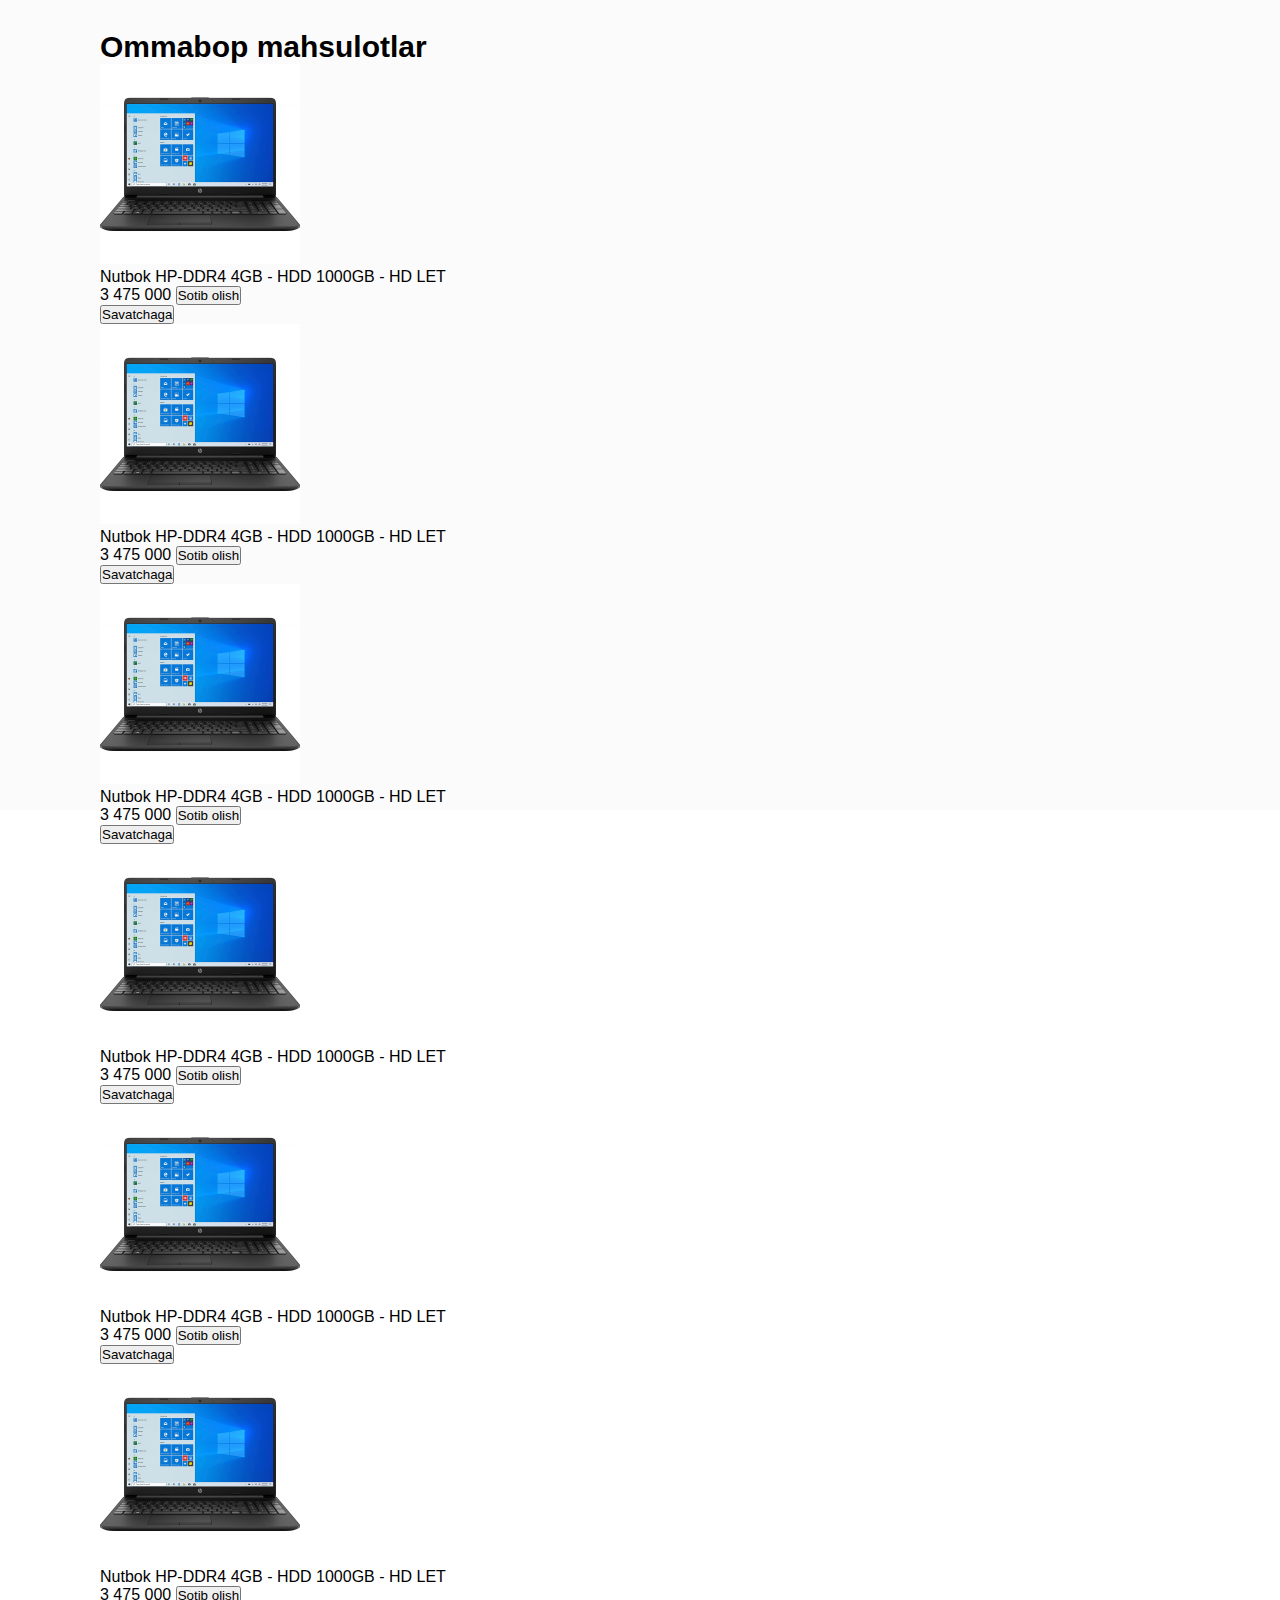
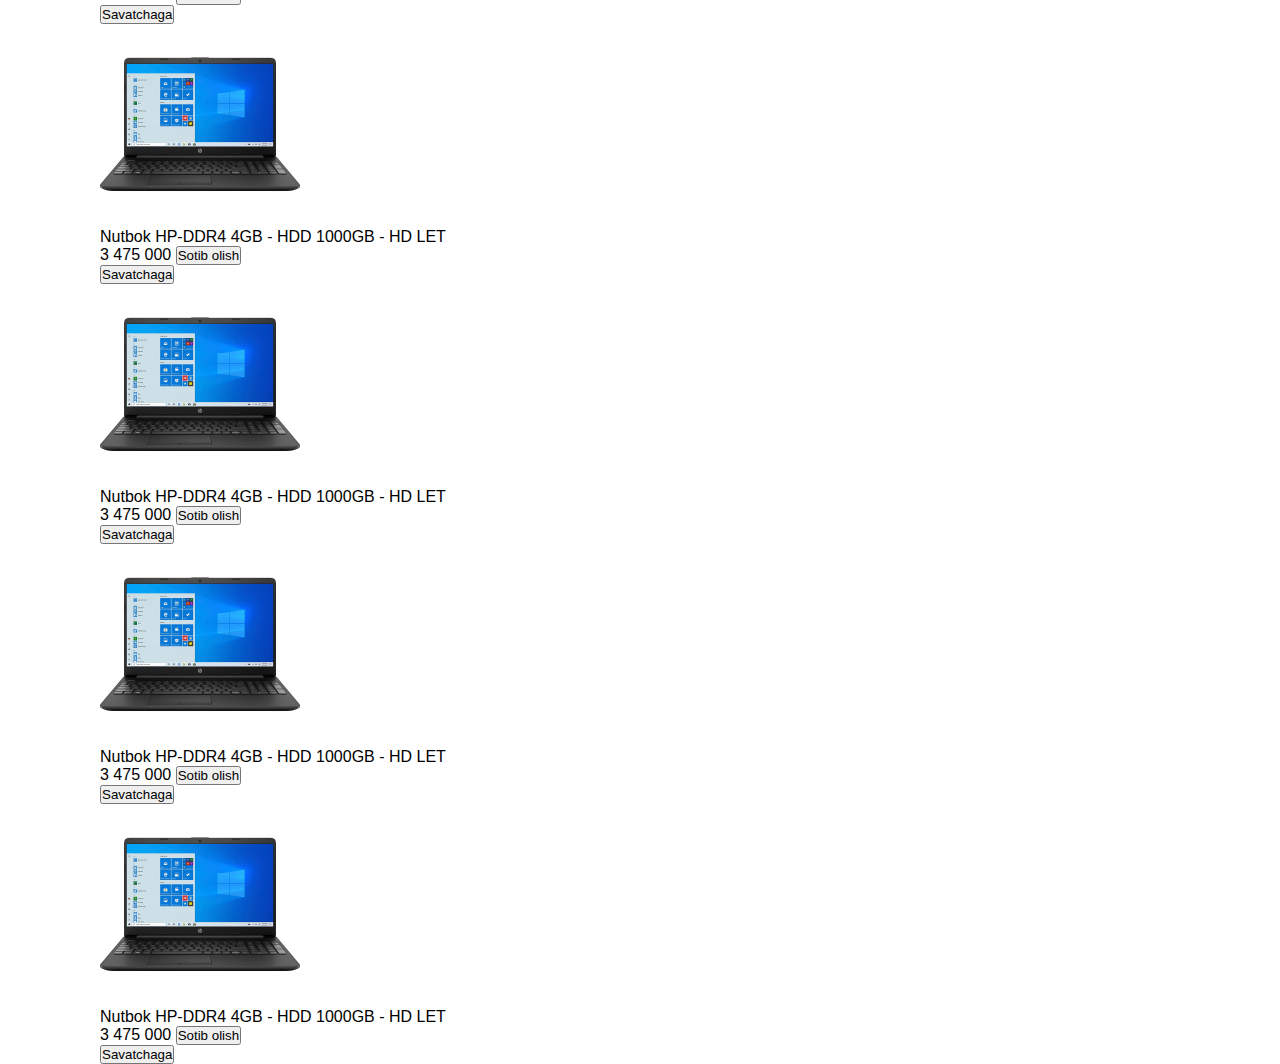
==== index.html @ 5d7dda7e "Merge branch 'main' of github.com:Rustamjon15/Tasck" ====
<!DOCTYPE html>
<html lang="en">
  <head>
    <meta charset="UTF-8" />
    <meta name="viewport" content="width=device-width, initial-scale=1.0" />
    <title>Document</title>
    <link
      rel="stylesheet"
      href="https://cdnjs.cloudflare.com/ajax/libs/font-awesome/6.5.1/css/all.min.css"
      integrity="sha512-DTOQO9RWCH3ppGqcWaEA1BIZOC6xxalwEsw9c2QQeAIftl+Vegovlnee1c9QX4TctnWMn13TZye+giMm8e2LwA=="
      crossorigin="anonymous"
      referrerpolicy="no-referrer"
    />
    <link rel="stylesheet" href="style.css" />
  </head>
  <body>
    <main>

      <div class="main-asosiy-div">

      <div class="main-navbar">
        <h3>Ommabop mahsulotlar</h3>
        <div class="main-div">
          <img src="./img/ras0.jpg" alt="" width="200px" />
          <p>Nutbok HP-DDR4 4GB - HDD 1000GB - HD LET</p>
          <span>3 475 000</span> <button>Sotib olish</button> <br />
          <i class="fa-regular fa-heart"></i> <button>Savatchaga</button>
        </div>
        <div class="main-div">
          <img src="./img/ras0.jpg" alt="" width="200px" />
          <p>Nutbok HP-DDR4 4GB - HDD 1000GB - HD LET</p>
          <span>3 475 000</span> <button>Sotib olish</button> <br />
          <i class="fa-regular fa-heart"></i> <button>Savatchaga</button>
        </div>
        <div class="main-div">
          <img src="./img/ras0.jpg" alt="" width="200px" />
          <p>Nutbok HP-DDR4 4GB - HDD 1000GB - HD LET</p>
          <span>3 475 000</span> <button>Sotib olish</button> <br />
          <i class="fa-regular fa-heart"></i> <button>Savatchaga</button>
        </div>
        <div class="main-div">
          <img src="./img/ras0.jpg" alt="" width="200px" />
          <p>Nutbok HP-DDR4 4GB - HDD 1000GB - HD LET</p>
          <span>3 475 000</span> <button>Sotib olish</button> <br />
          <i class="fa-regular fa-heart"></i> <button>Savatchaga</button>
        </div>
        <div class="main-div">
          <img src="./img/ras0.jpg" alt="" width="200px" />
          <p>Nutbok HP-DDR4 4GB - HDD 1000GB - HD LET</p>
          <span>3 475 000</span> <button>Sotib olish</button> <br />
          <i class="fa-regular fa-heart"></i> <button>Savatchaga</button>
        </div>
        <div class="main-div">
          <img src="./img/ras0.jpg" alt="" width="200px" />
          <p>Nutbok HP-DDR4 4GB - HDD 1000GB - HD LET</p>
          <span>3 475 000</span> <button>Sotib olish</button> <br />
          <i class="fa-regular fa-heart"></i> <button>Savatchaga</button>
        </div>
        <div class="main-div">
          <img src="./img/ras0.jpg" alt="" width="200px" />
          <p>Nutbok HP-DDR4 4GB - HDD 1000GB - HD LET</p>
          <span>3 475 000</span> <button>Sotib olish</button> <br />
          <i class="fa-regular fa-heart"></i> <button>Savatchaga</button>
        </div>
        <div class="main-div">
          <img src="./img/ras0.jpg" alt="" width="200px" />
          <p>Nutbok HP-DDR4 4GB - HDD 1000GB - HD LET</p>
          <span>3 475 000</span> <button>Sotib olish</button> <br />
          <i class="fa-regular fa-heart"></i> <button>Savatchaga</button>
        </div>
        <div class="main-div">
          <img src="./img/ras0.jpg" alt="" width="200px" />
          <p>Nutbok HP-DDR4 4GB - HDD 1000GB - HD LET</p>
          <span>3 475 000</span> <button>Sotib olish</button> <br />
          <i class="fa-regular fa-heart"></i> <button>Savatchaga</button>
        </div>
        <div class="main-div">
          <img src="./img/ras0.jpg" alt="" width="200px" />
          <p>Nutbok HP-DDR4 4GB - HDD 1000GB - HD LET</p>
          <span>3 475 000</span> <button>Sotib olish</button> <br />
          <i class="fa-regular fa-heart"></i> <button>Savatchaga</button>
        </div>
      </div>
    </main>

    <script src="script.js"></script>
  </body>
</html>
---- style.css ----
*{
    margin: 0;
    padding: 0;
    box-sizing: border-box;
    font-family: sans-serif;
}
main {
    background-color: #fbfbfb;
    width: 100%;
    height: 90vh;
}
h3{
    align-self: center;
    align-items: center;
    padding-top: 30px;
    font-size: 30px;
}
.main-navbar{
margin-left: 100px;
}
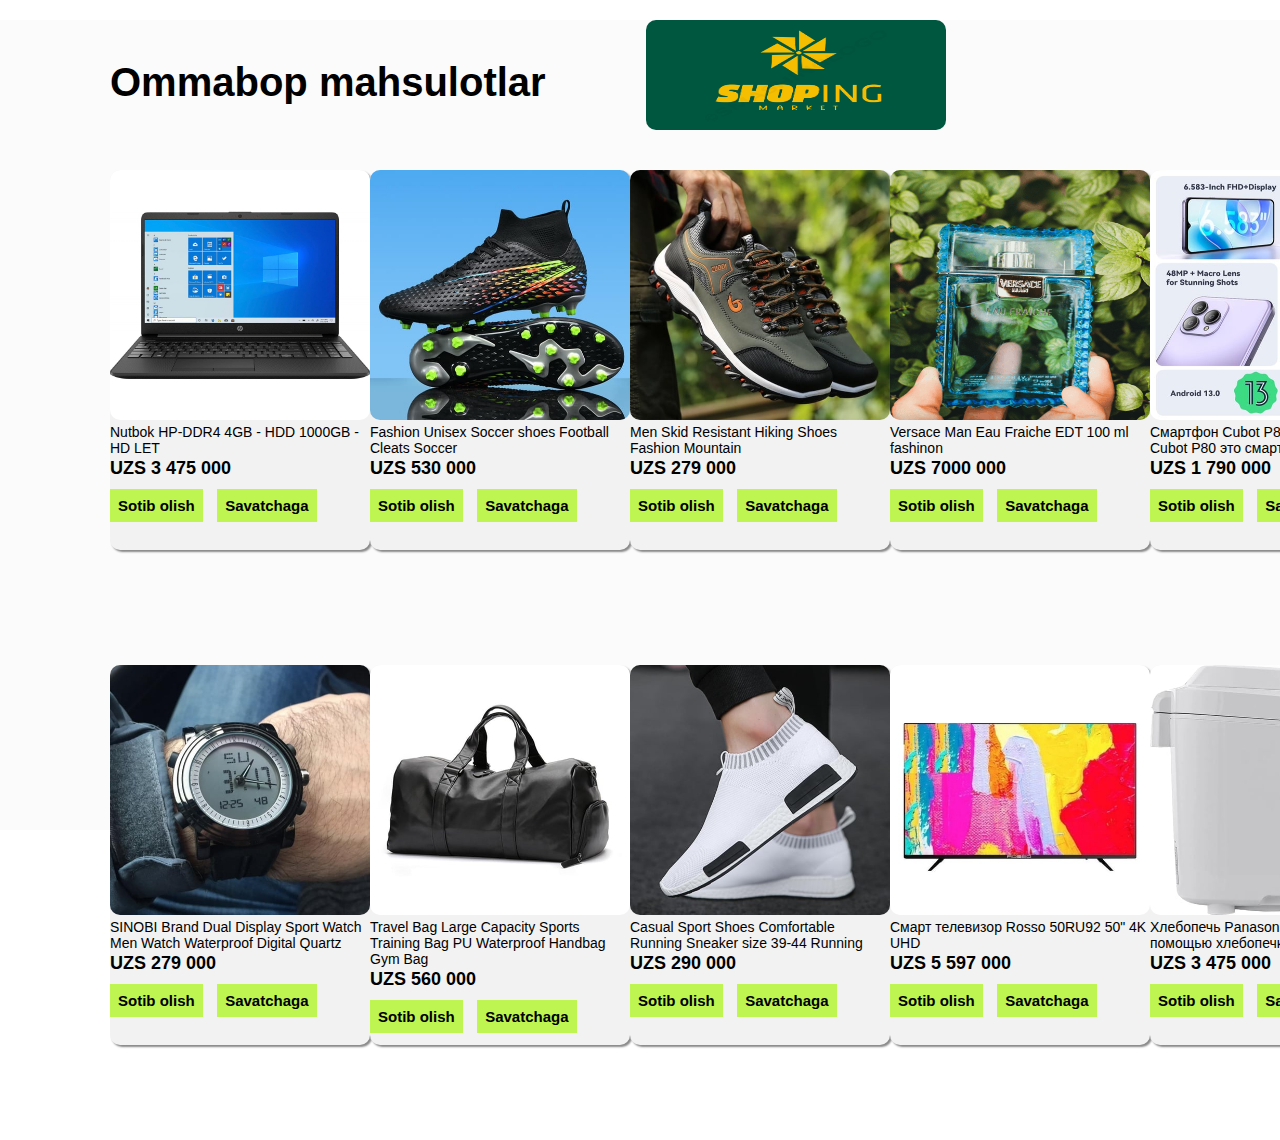
==== commit 29f243b8: "css finshing" ====
--- a/index.html
+++ b/index.html
@@ -3,7 +3,7 @@
   <head>
     <meta charset="UTF-8" />
     <meta name="viewport" content="width=device-width, initial-scale=1.0" />
-    <title>Document</title>
+    <title>shopping market</title>
     <link
       rel="stylesheet"
       href="https://cdnjs.cloudflare.com/ajax/libs/font-awesome/6.5.1/css/all.min.css"
@@ -15,70 +15,95 @@
   </head>
   <body>
     <main>
-
-      <div class="main-asosiy-div">
-
+      <div class="shopimg-div">
+        <h3>Ommabop mahsulotlar</h3>
+        <img class="shopingimg" src="./img/shoping.jpg" alt="" width="100px" />
+      </div>
       <div class="main-navbar">
-        <h3>Ommabop mahsulotlar</h3>
         <div class="main-div">
-          <img src="./img/ras0.jpg" alt="" width="200px" />
+          <img src="./img/ras0.jpg" alt="" />
           <p>Nutbok HP-DDR4 4GB - HDD 1000GB - HD LET</p>
-          <span>3 475 000</span> <button>Sotib olish</button> <br />
-          <i class="fa-regular fa-heart"></i> <button>Savatchaga</button>
+          <span>UZS 3 475 000</span>
+          <i class="fa-regular fa-heart"></i> <br />
+          <button>Sotib olish</button> <button>Savatchaga</button>
         </div>
         <div class="main-div">
-          <img src="./img/ras0.jpg" alt="" width="200px" />
-          <p>Nutbok HP-DDR4 4GB - HDD 1000GB - HD LET</p>
-          <span>3 475 000</span> <button>Sotib olish</button> <br />
-          <i class="fa-regular fa-heart"></i> <button>Savatchaga</button>
+          <img src="./img/krasofka.jpeg" alt="" />
+          <p>Fashion Unisex Soccer shoes Football Cleats Soccer</p>
+          <span> UZS 530 000</span>
+          <i class="fa-regular fa-heart"></i> <br /><button>Sotib olish</button>
+          <button>Savatchaga</button>
         </div>
         <div class="main-div">
-          <img src="./img/ras0.jpg" alt="" width="200px" />
-          <p>Nutbok HP-DDR4 4GB - HDD 1000GB - HD LET</p>
-          <span>3 475 000</span> <button>Sotib olish</button> <br />
-          <i class="fa-regular fa-heart"></i> <button>Savatchaga</button>
+          <img src="./img/karsofka 2.jpeg" alt="" />
+          <p>Men Skid Resistant Hiking Shoes Fashion Mountain</p>
+          <span>UZS 279 000</span> <i class="fa-regular fa-heart"></i> <br />
+          <button>Sotib olish</button> <button>Savatchaga</button>
         </div>
         <div class="main-div">
-          <img src="./img/ras0.jpg" alt="" width="200px" />
-          <p>Nutbok HP-DDR4 4GB - HDD 1000GB - HD LET</p>
-          <span>3 475 000</span> <button>Sotib olish</button> <br />
-          <i class="fa-regular fa-heart"></i> <button>Savatchaga</button>
+          <img src="./img/duxi.png" alt="" />
+          <p>Versace Man Eau Fraiche EDT 100 ml fashinon</p>
+          <span>UZS 7000 000</span>
+          <i class="fa-regular fa-heart"></i> <br />
+          <button>Sotib olish</button>
+          <button>Savatchaga</button>
         </div>
         <div class="main-div">
-          <img src="./img/ras0.jpg" alt="" width="200px" />
-          <p>Nutbok HP-DDR4 4GB - HDD 1000GB - HD LET</p>
-          <span>3 475 000</span> <button>Sotib olish</button> <br />
-          <i class="fa-regular fa-heart"></i> <button>Savatchaga</button>
+          <img src="./img/phon.jpeg" alt="" />
+          <p>
+            Смартфон Cubot P80 8/512GB, Global Cubot P80 это смартфон 2023 года
+          </p>
+          <span>UZS 1 790 000</span>
+          <i class="fa-regular fa-heart"></i> <br />
+          <button>Sotib olish</button>
+          <button>Savatchaga</button>
         </div>
         <div class="main-div">
-          <img src="./img/ras0.jpg" alt="" width="200px" />
-          <p>Nutbok HP-DDR4 4GB - HDD 1000GB - HD LET</p>
-          <span>3 475 000</span> <button>Sotib olish</button> <br />
-          <i class="fa-regular fa-heart"></i> <button>Savatchaga</button>
+          <img src="./img/soat.jpeg" alt="" />
+          <p>
+            SINOBI Brand Dual Display Sport Watch Men Watch Waterproof Digital
+            Quartz
+          </p>
+          <span>UZS 279 000</span>
+          <i class="fa-regular fa-heart"></i> <br />
+          <button>Sotib olish</button>
+          <button>Savatchaga</button>
         </div>
         <div class="main-div">
-          <img src="./img/ras0.jpg" alt="" width="200px" />
-          <p>Nutbok HP-DDR4 4GB - HDD 1000GB - HD LET</p>
-          <span>3 475 000</span> <button>Sotib olish</button> <br />
-          <i class="fa-regular fa-heart"></i> <button>Savatchaga</button>
+          <img src="./img/sumka3.jpeg" alt="" />
+          <p>
+            Travel Bag Large Capacity Sports Training Bag PU Waterproof Handbag
+            Gym Bag
+          </p>
+          <span>UZS 560 000</span>
+          <i class="fa-regular fa-heart"></i> <br />
+          <button>Sotib olish</button>
+          <button>Savatchaga</button>
         </div>
         <div class="main-div">
-          <img src="./img/ras0.jpg" alt="" width="200px" />
-          <p>Nutbok HP-DDR4 4GB - HDD 1000GB - HD LET</p>
-          <span>3 475 000</span> <button>Sotib olish</button> <br />
-          <i class="fa-regular fa-heart"></i> <button>Savatchaga</button>
+          <img src="./img/shoes.jpeg" alt="" />
+          <p>
+            Casual Sport Shoes Comfortable Running Sneaker size 39-44 Running
+          </p>
+          <span>UZS 290 000</span>
+          <i class="fa-regular fa-heart"></i> <br />
+          <button>Sotib olish</button>
+          <button>Savatchaga</button>
         </div>
         <div class="main-div">
-          <img src="./img/ras0.jpg" alt="" width="200px" />
-          <p>Nutbok HP-DDR4 4GB - HDD 1000GB - HD LET</p>
-          <span>3 475 000</span> <button>Sotib olish</button> <br />
-          <i class="fa-regular fa-heart"></i> <button>Savatchaga</button>
+          <img src="./img/tv.jpeg" alt="" />
+          <p>Смарт телевизор Rosso 50RU92 50" 4K UHD</p>
+          <span>UZS 5 597 000</span>
+          <i class="fa-regular fa-heart"></i> <br />
+          <button>Sotib olish</button>
+          <button>Savatchaga</button>
         </div>
         <div class="main-div">
-          <img src="./img/ras0.jpg" alt="" width="200px" />
-          <p>Nutbok HP-DDR4 4GB - HDD 1000GB - HD LET</p>
-          <span>3 475 000</span> <button>Sotib olish</button> <br />
-          <i class="fa-regular fa-heart"></i> <button>Savatchaga</button>
+          <img src="./img/kirmoshna.jpg" alt="" />
+          <p>Хлебопечь Panasonic SD-2511WTS С помощью хлебопечки</p>
+          <span>UZS 3 475 000</span> <i class="fa-regular fa-heart"></i> <br />
+          <button>Sotib olish</button>
+          <button>Savatchaga</button>
         </div>
       </div>
     </main>
--- a/style.css
+++ b/style.css
@@ -1,21 +1,93 @@
-*{
+* {
     margin: 0;
     padding: 0;
     box-sizing: border-box;
     font-family: sans-serif;
 }
+
 main {
     background-color: #fbfbfb;
     width: 100%;
     height: 90vh;
-}
-h3{
-    align-self: center;
-    align-items: center;
-    padding-top: 30px;
-    font-size: 30px;
-}
-.main-navbar{
-margin-left: 100px;
+    padding: 0px 100px 0px 100px;
 }
 
+h3 {
+    display: inline;
+    font-size: 40px;
+    margin-left: 10px;
+    padding-top: 40px;
+}
+.shopingimg{
+    border-radius: 10px;
+    width: 300px;
+    height: 110px;
+    margin-left: 100px;
+}
+.shopimg-div{
+    margin-top: 20px;
+    margin-bottom: 20px;
+    display: flex;
+}
+
+.main-navbar {
+    display: grid;
+    grid-template-columns: auto auto auto auto auto;
+    padding-left: 10px;
+    justify-content: space-around;
+    /* background-color: aqua; */
+    width: 100%;
+    height: 110vh;
+}
+
+.main-div {
+    border-radius: 10px;
+ margin-top: 20px;
+    width: 260px;
+    height: 380px;
+    background-color: #f2f2f2;
+    box-shadow: 2px 2px 2px #888888;
+}
+
+.main-div p {
+    text-align: left;
+    font-size: 14px;
+    margin-bottom: 2px;
+}
+
+.main-div img {
+    border-radius: 10px;
+    width: 260px;
+    height: 250px;
+    transition: 1s;
+
+}
+.main-div img:hover{
+    transform: scale(1.2);
+}
+
+.main-div span {
+    font-size: 18px;
+    font-weight: 900;
+}
+
+.main-div button {
+    cursor: pointer;
+    margin-right: 10px;
+    font-size: 15px;
+    padding: 8px 8px;
+  margin-top: 10px;
+  font-weight: 700;
+  background-color: #bef550;
+  border: none;
+  
+}
+.main-div i {
+    cursor: pointer;
+    margin-left: 10px;
+    font-size: 18px;
+}
+.main-div i:hover{
+    color: red;
+    font-weight: 900;
+}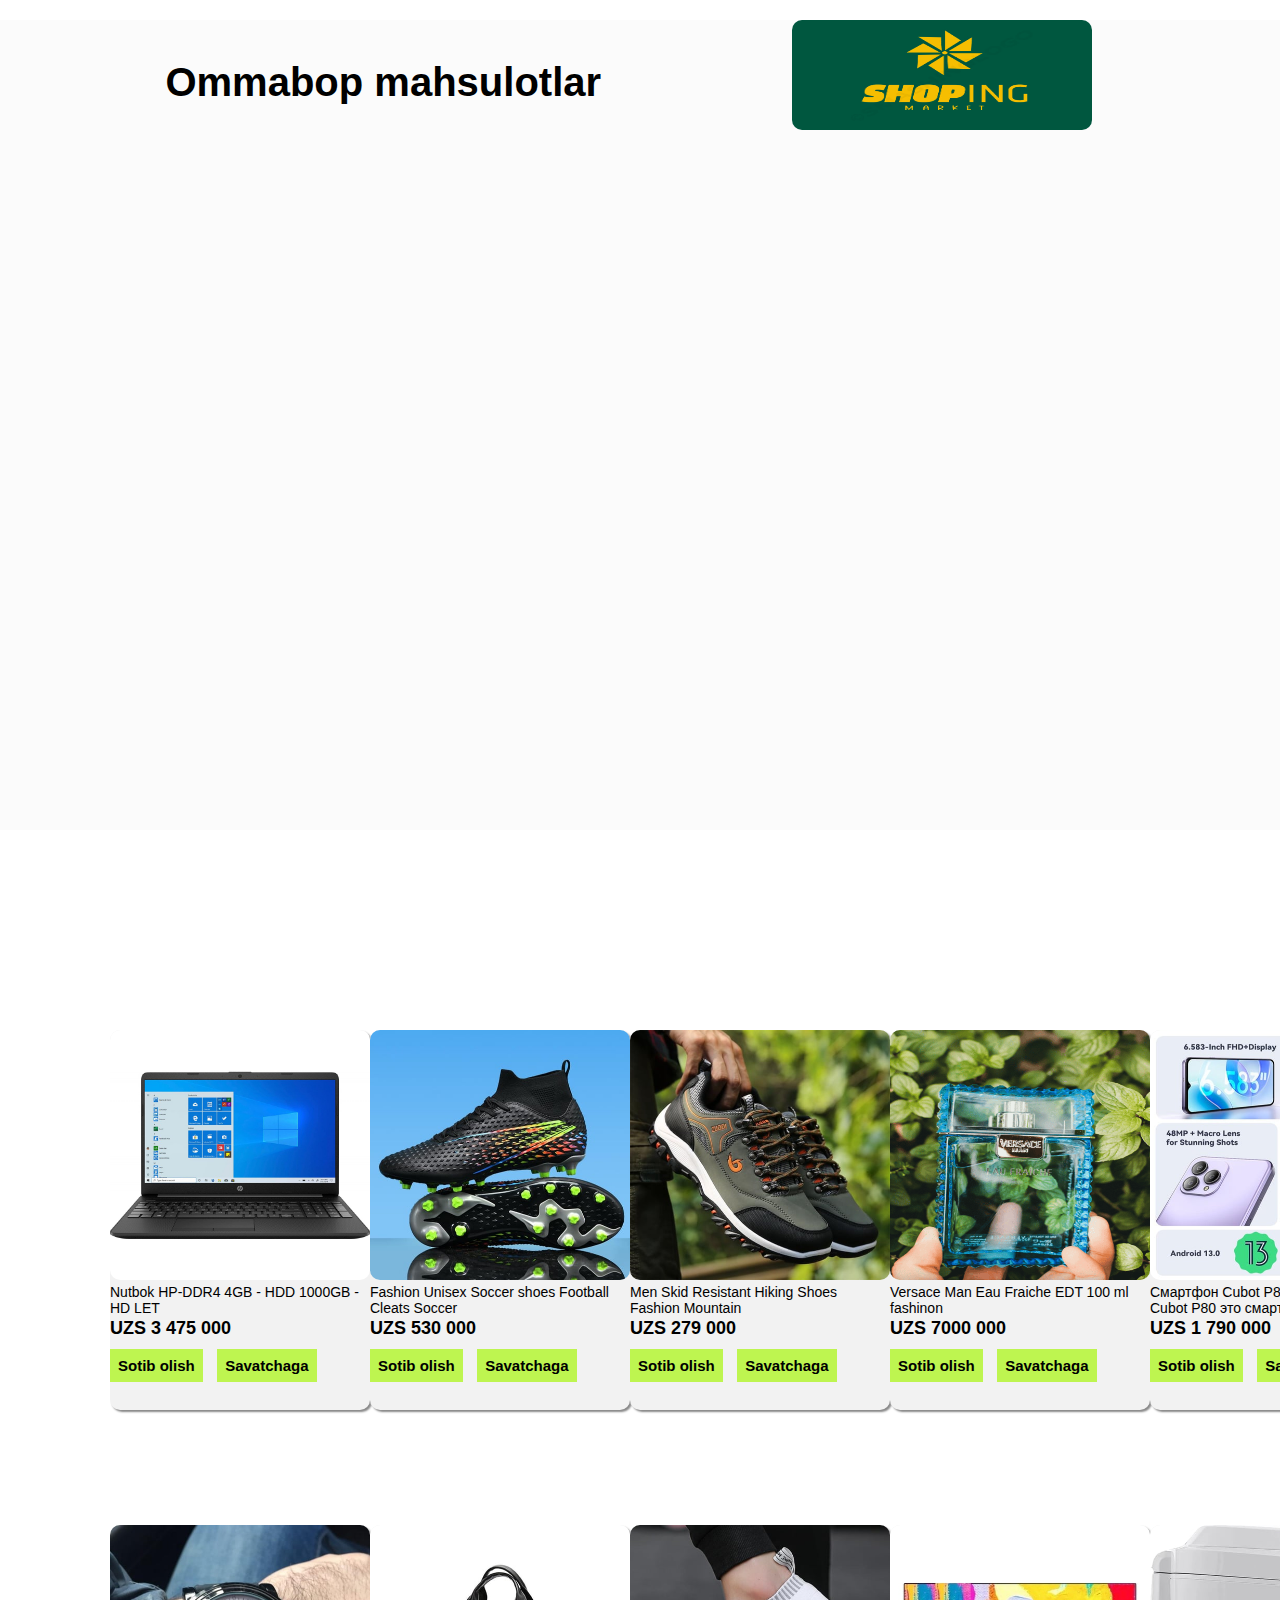
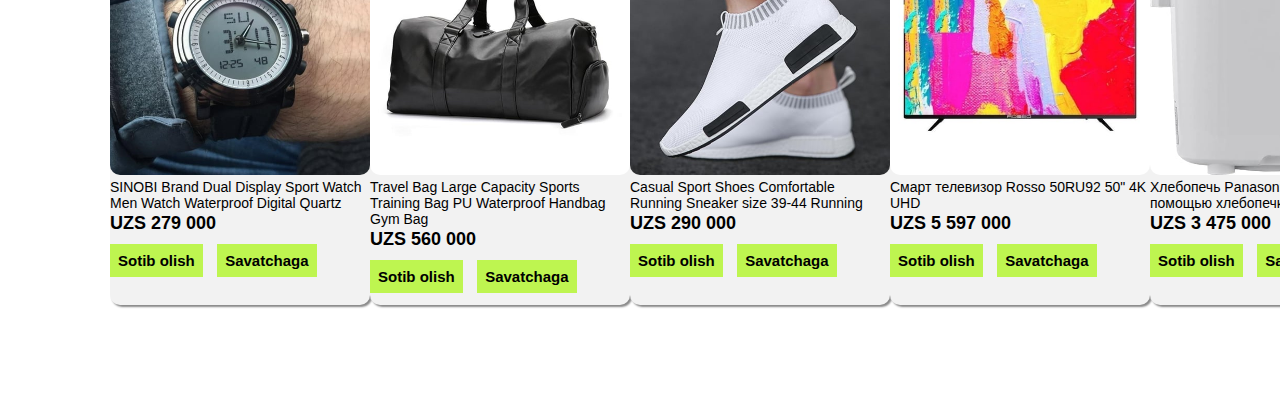
==== commit 48ae2c5b: "Merge pull request #8 from Rustamjon15/sunnat" ====
--- a/index.html
+++ b/index.html
@@ -16,6 +16,10 @@
   <body>
     <main>
       <div class="shopimg-div">
+
+      <div class="main-asosiy-div">
+
+      <div class="main-navbar">
         <h3>Ommabop mahsulotlar</h3>
         <img class="shopingimg" src="./img/shoping.jpg" alt="" width="100px" />
       </div>
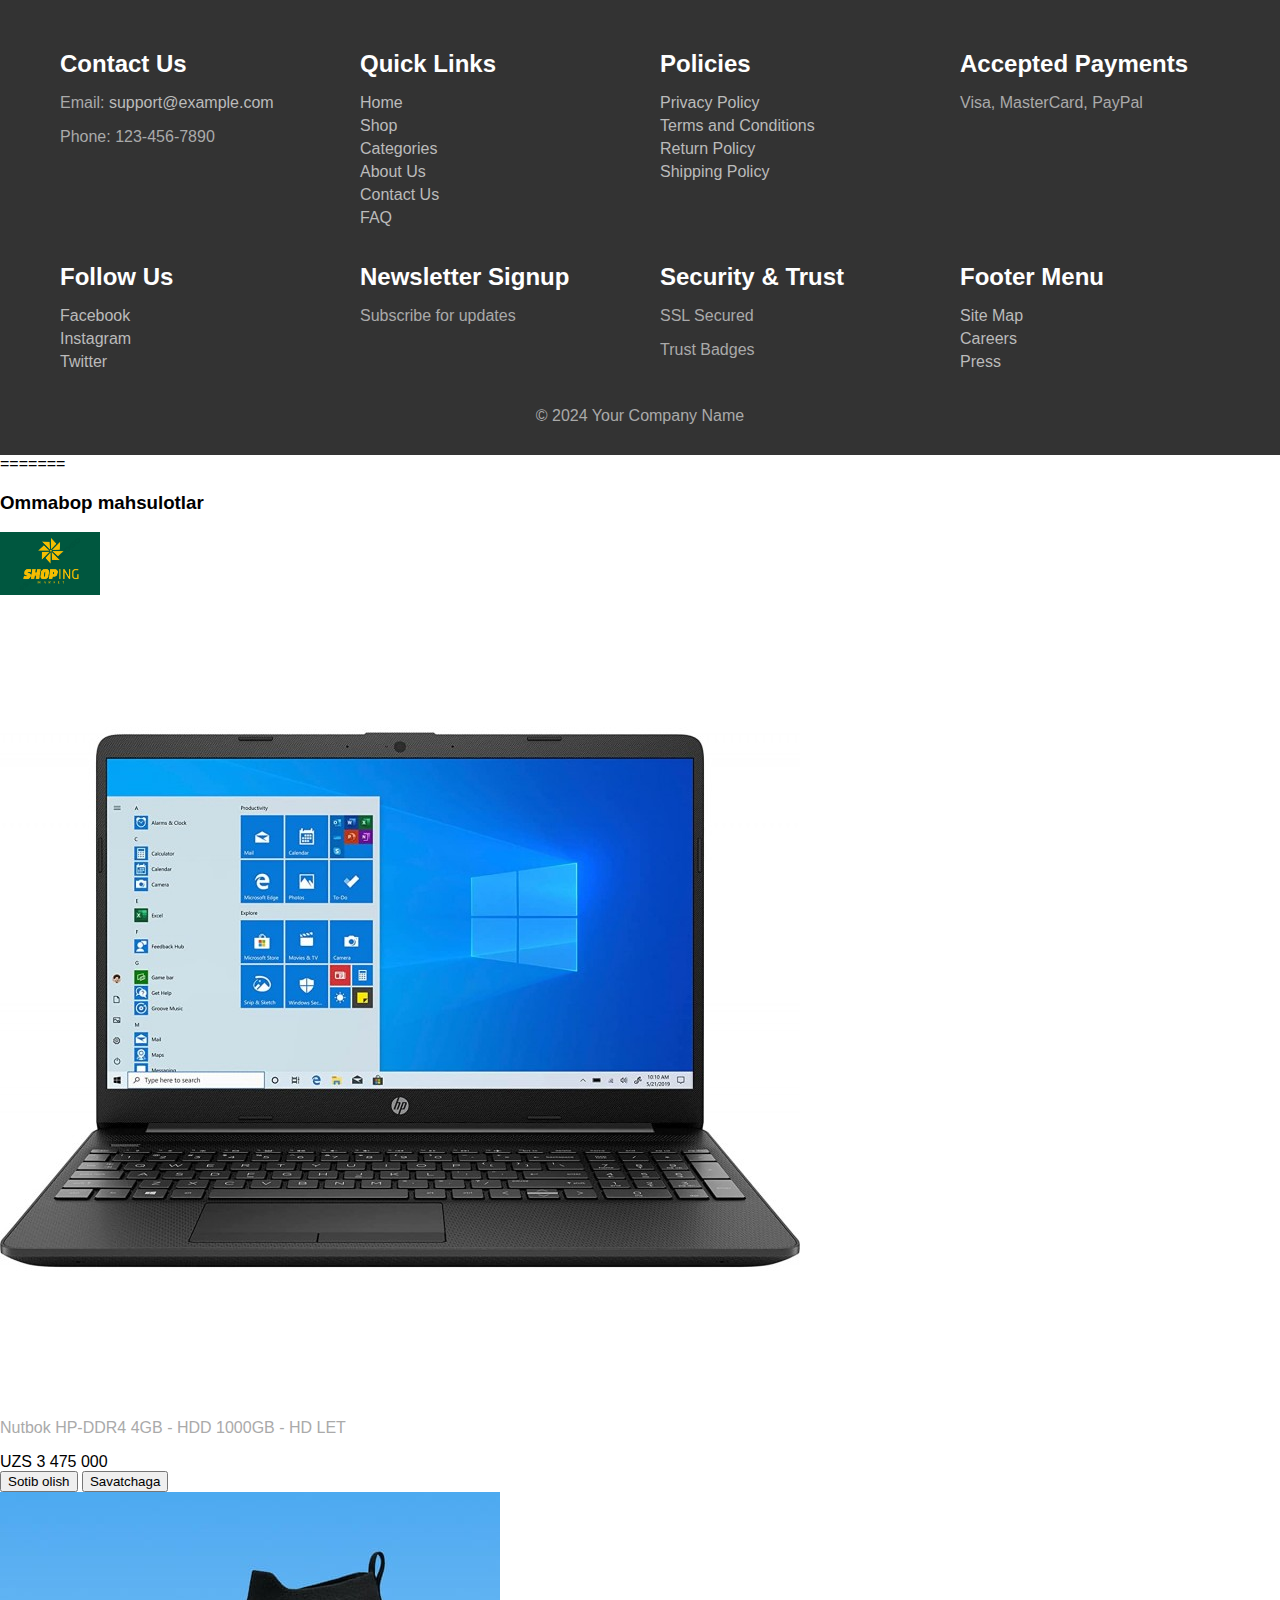
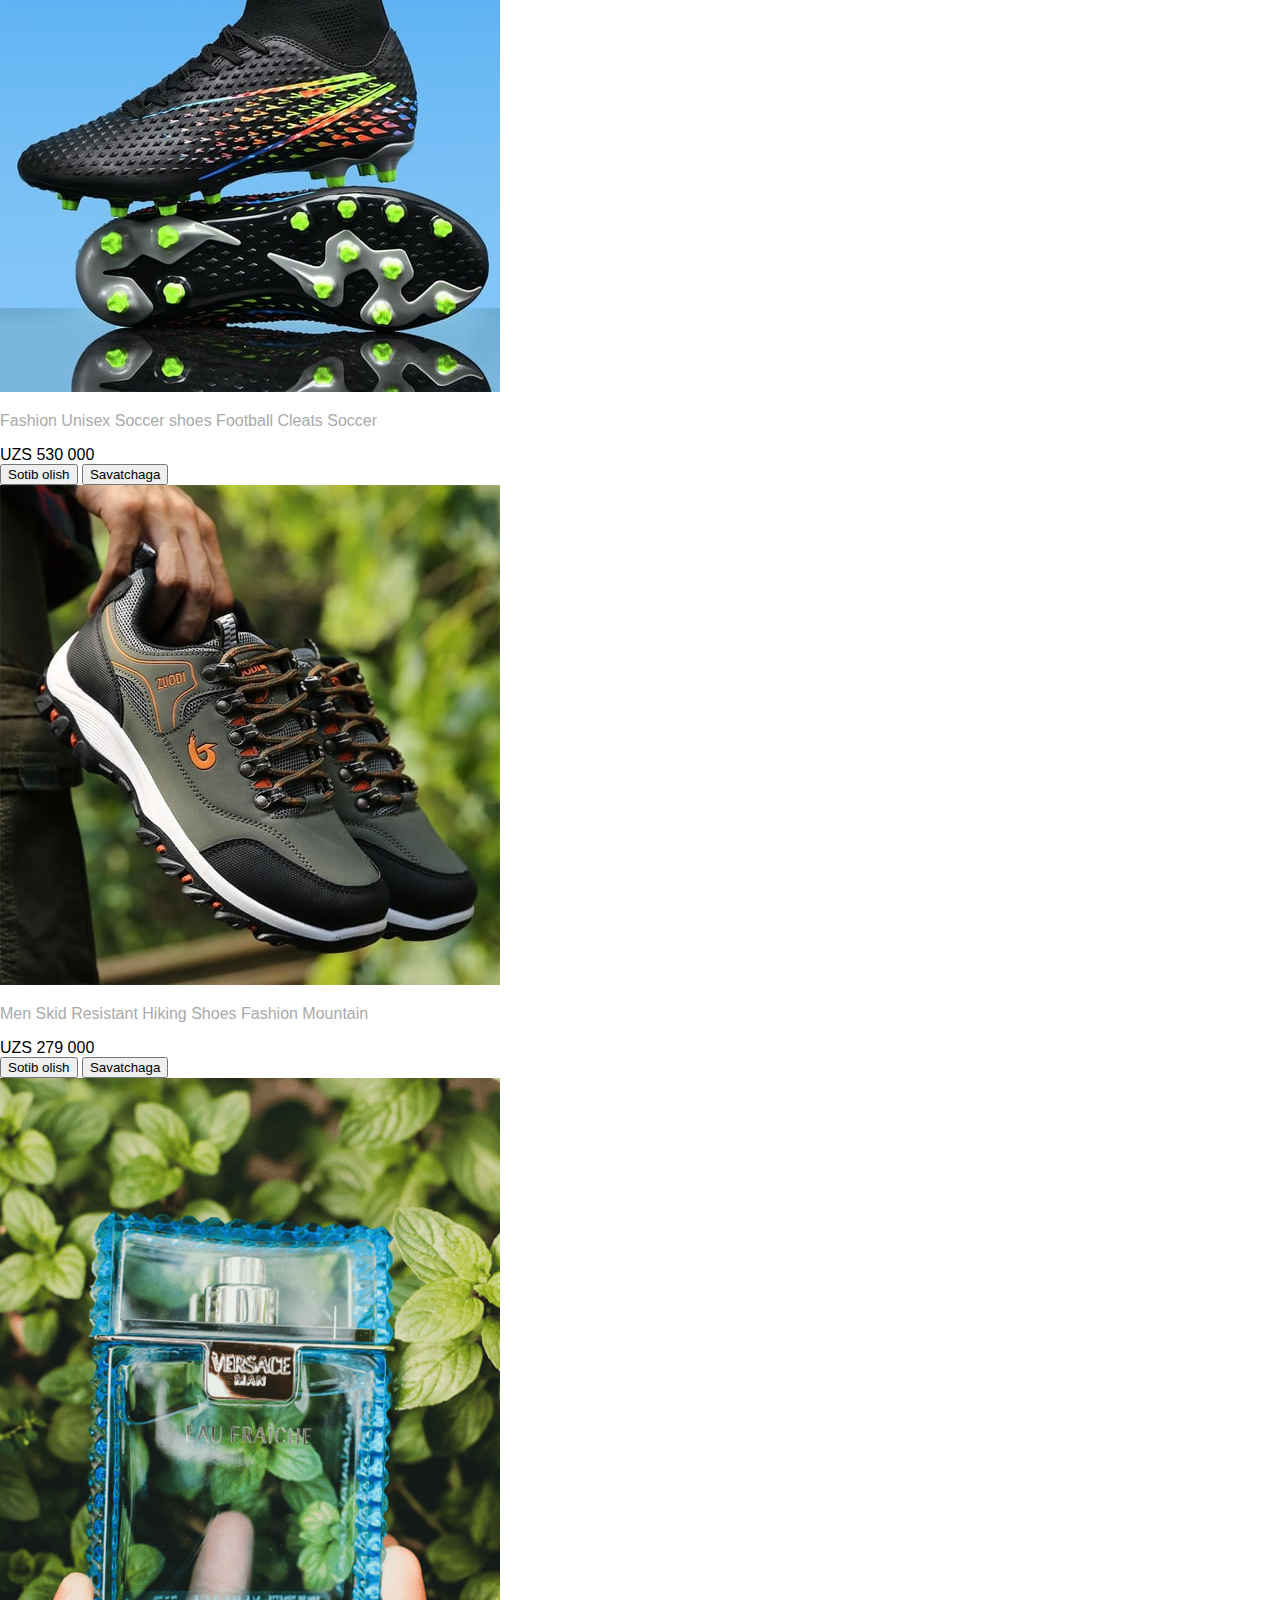
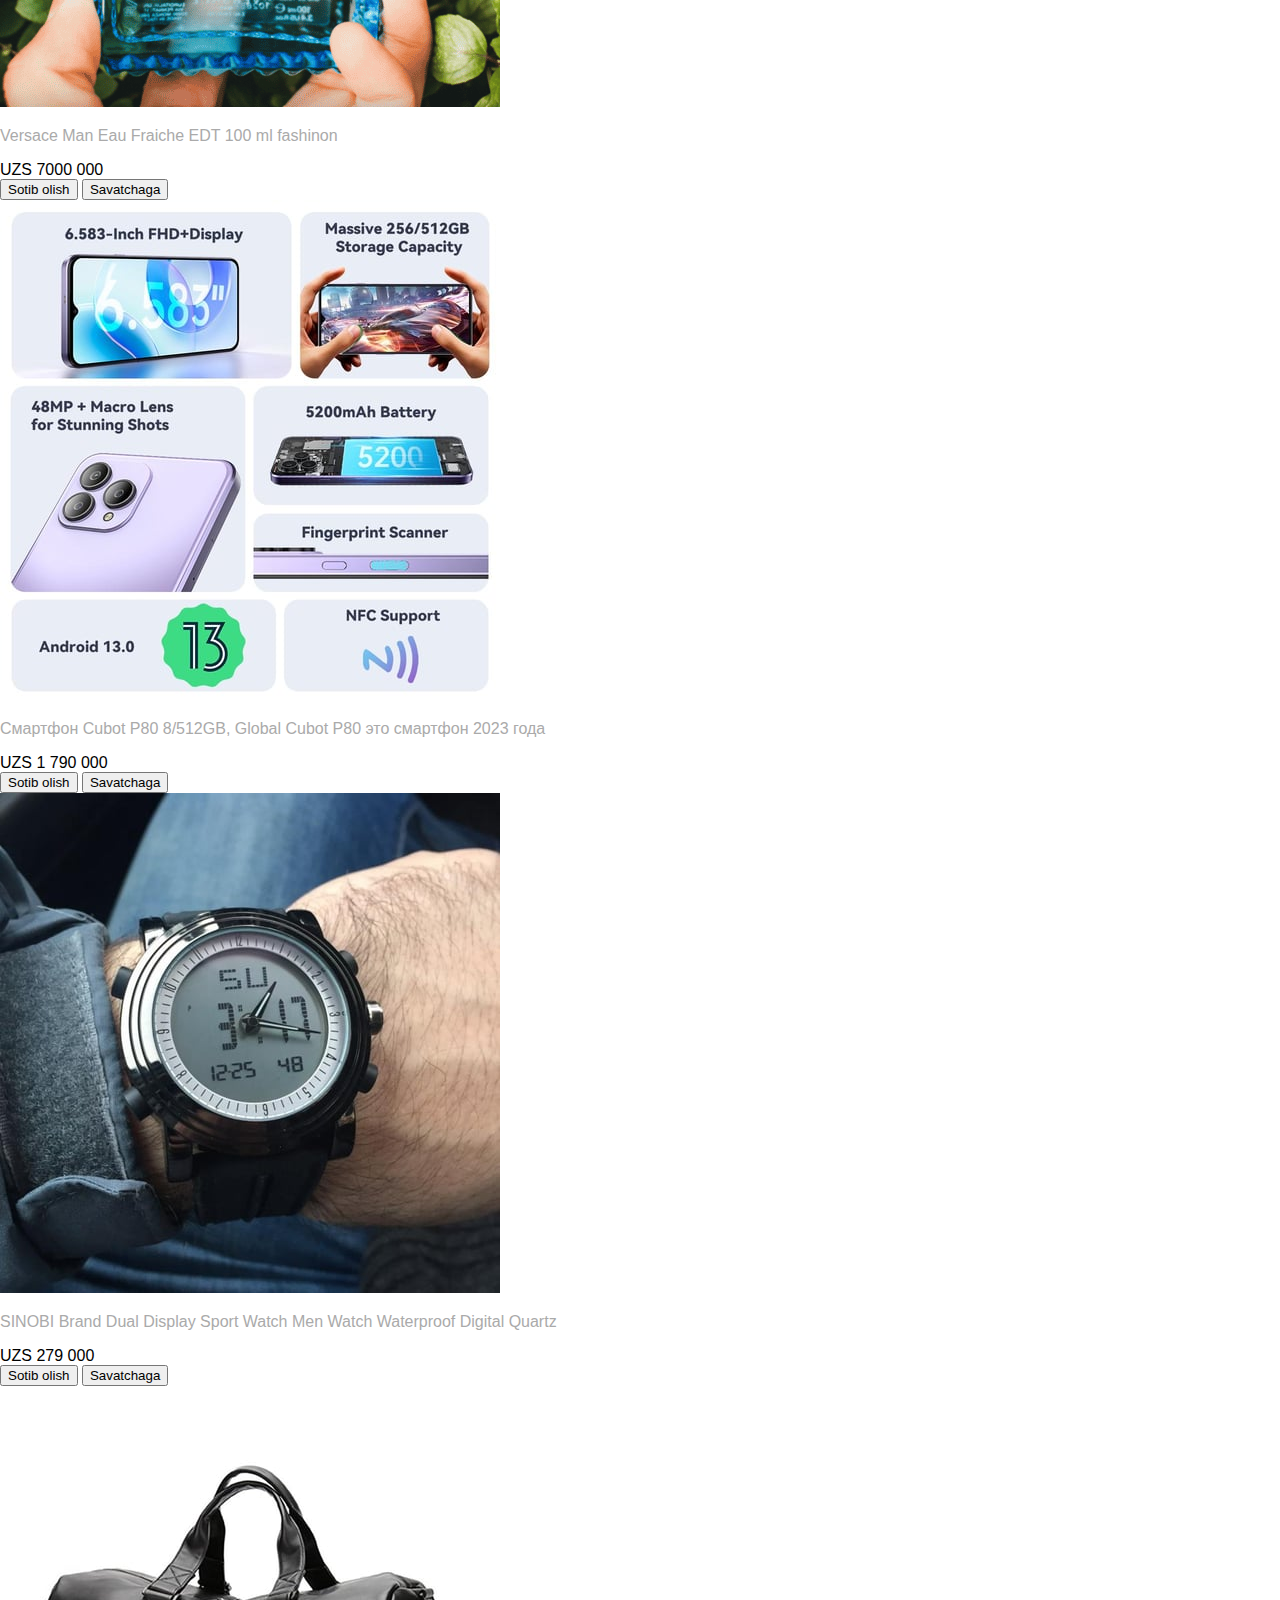
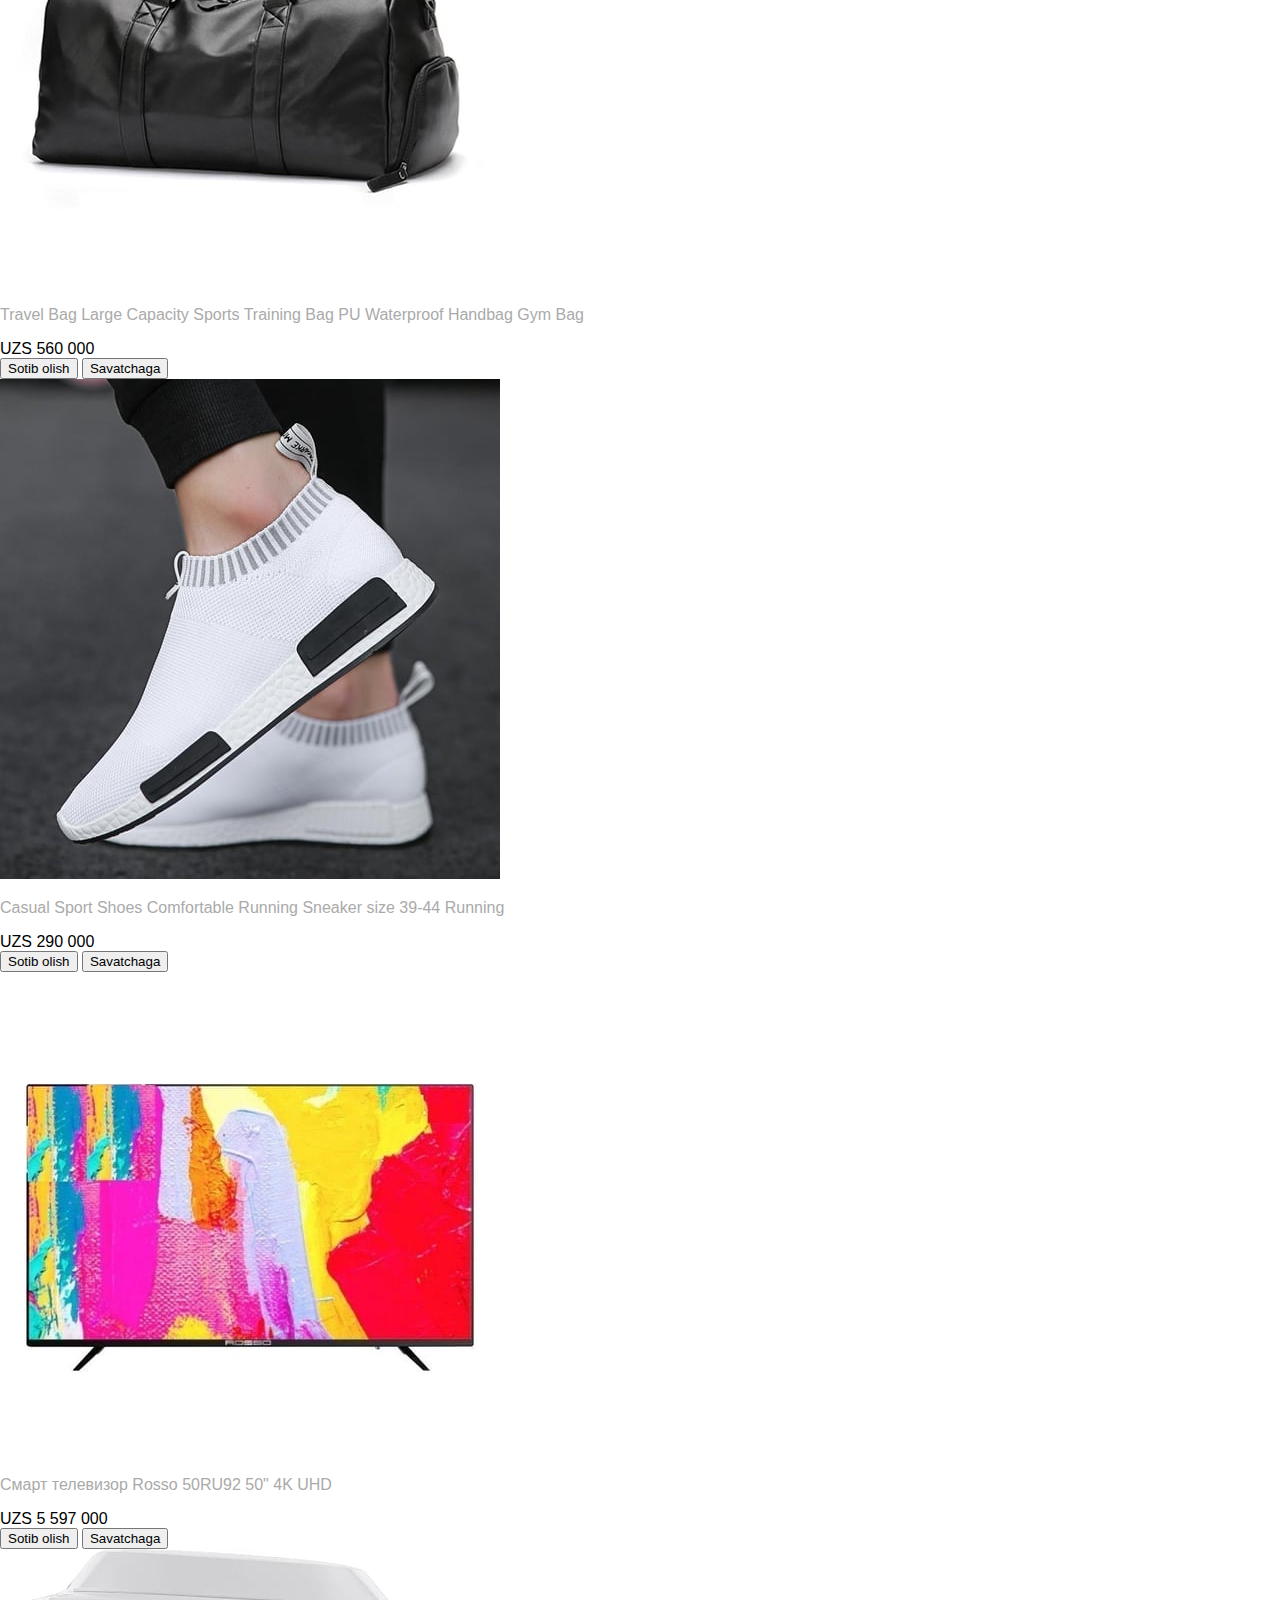
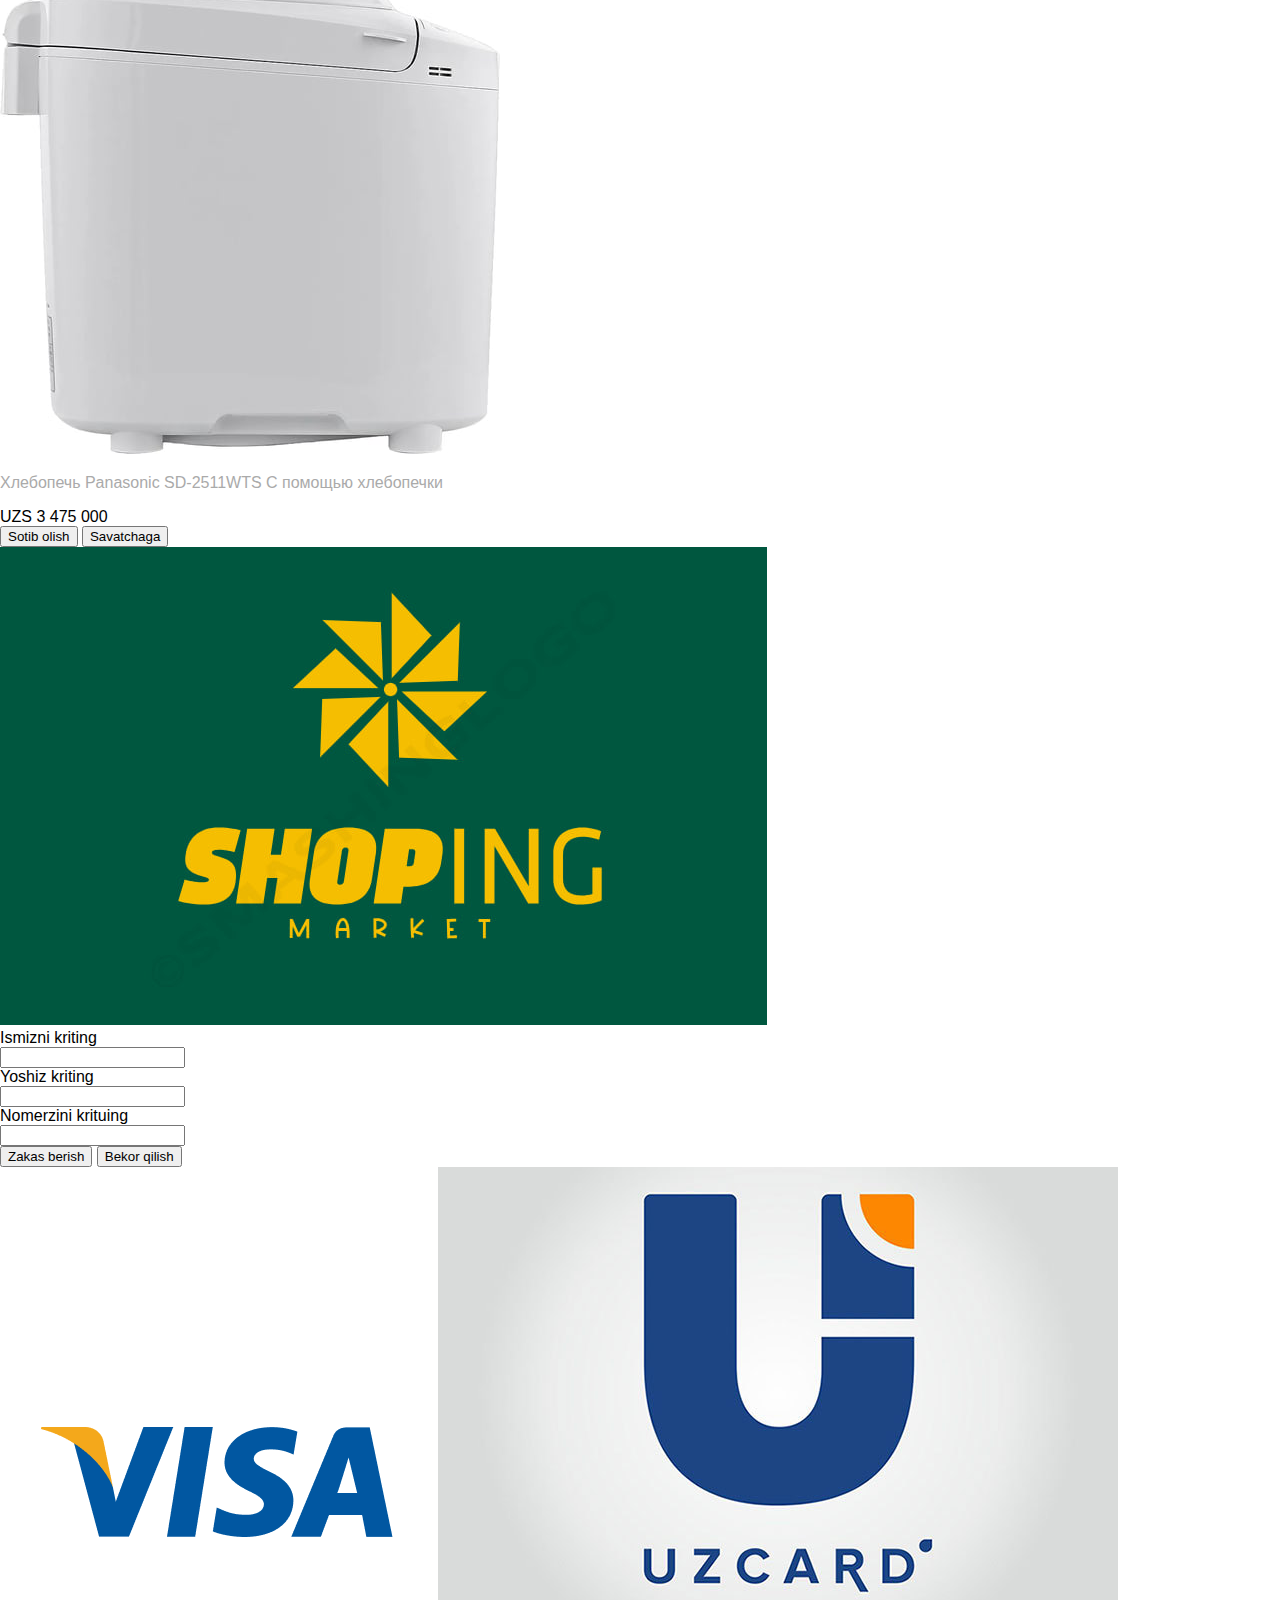
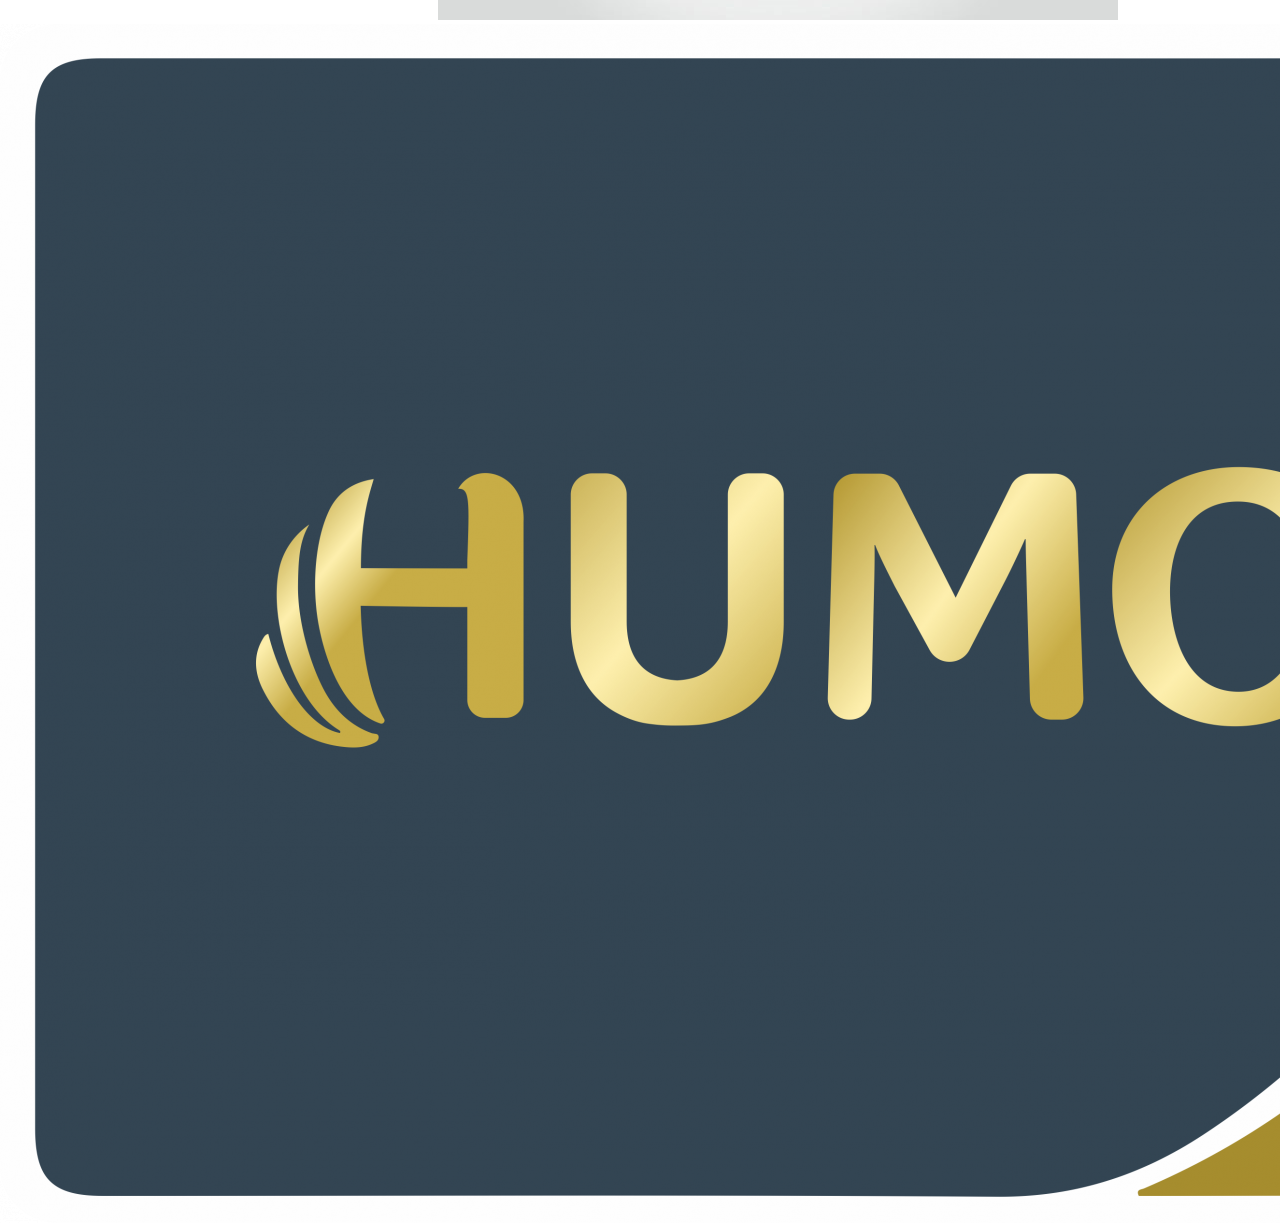
==== commit 3960a167: "Merge branch 'main' into footer" ====
--- a/index.html
+++ b/index.html
@@ -1,5 +1,94 @@
 <!DOCTYPE html>
 <html lang="en">
+<head>
+    <meta charset="UTF-8">
+    <meta name="viewport" content="width=device-width, initial-scale=1.0">
+    <link rel="stylesheet" href="style.css">
+    <title>Your Shopping Site</title>
+</head>
+<body>
+
+
+    <footer>
+        <div class="footer-container">
+
+            <div class="footer-section">
+                <h2>Contact Us</h2>
+                <p>Email: <a href="mailto:support@example.com">support@example.com</a></p>
+                <p>Phone: 123-456-7890</p>
+            </div>
+
+            <div class="footer-section">
+                <h2>Quick Links</h2>
+                <ul>
+                    <li><a href="#">Home</a></li>
+                    <li><a href="#">Shop</a></li>
+                    <li><a href="#">Categories</a></li>
+                    <li><a href="#">About Us</a></li>
+                    <li><a href="#">Contact Us</a></li>
+                    <li><a href="#">FAQ</a></li>
+                </ul>
+            </div>
+
+            <div class="footer-section">
+                <h2>Policies</h2>
+                <ul>
+                    <li><a href="#">Privacy Policy</a></li>
+                    <li><a href="#">Terms and Conditions</a></li>
+                    <li><a href="#">Return Policy</a></li>
+                    <li><a href="#">Shipping Policy</a></li>
+                </ul>
+            </div>
+
+            <div class="footer-section">
+                <h2>Accepted Payments</h2>
+                <p>Visa, MasterCard, PayPal</p>
+            </div>
+
+        </div>
+
+        <div class="footer-container">
+
+            <div class="footer-section">
+                <h2>Follow Us</h2>
+                <ul>
+                    <li><a href="#">Facebook</a></li>
+                    <li><a href="#">Instagram</a></li>
+                    <li><a href="#">Twitter</a></li>
+                </ul>
+            </div>
+
+            <div class="footer-section">
+                <h2>Newsletter Signup</h2>
+                <p>Subscribe for updates</p>
+            </div>
+
+            <div class="footer-section">
+                <h2>Security & Trust</h2>
+                <p>SSL Secured</p>
+                <p>Trust Badges</p>
+            </div>
+
+            <div class="footer-section">
+                <h2>Footer Menu</h2>
+                <ul>
+                    <li><a href="#">Site Map</a></li>
+                    <li><a href="#">Careers</a></li>
+                    <li><a href="#">Press</a></li>
+                </ul>
+            </div>
+
+        </div>
+
+        <div class="copyright">
+            <p>&copy; 2024 Your Company Name</p>
+        </div>
+    </footer>
+
+
+    <script src="script.js"></script>
+</body>
+=======
   <head>
     <meta charset="UTF-8" />
     <meta name="viewport" content="width=device-width, initial-scale=1.0" />
@@ -29,27 +118,33 @@
           <p>Nutbok HP-DDR4 4GB - HDD 1000GB - HD LET</p>
           <span>UZS 3 475 000</span>
           <i class="fa-regular fa-heart"></i> <br />
-          <button>Sotib olish</button> <button>Savatchaga</button>
+          <button id="addUser" onclick="hender('visible')">Sotib olish</button>
+          <button>Savatchaga</button>
         </div>
         <div class="main-div">
           <img src="./img/krasofka.jpeg" alt="" />
           <p>Fashion Unisex Soccer shoes Football Cleats Soccer</p>
           <span> UZS 530 000</span>
-          <i class="fa-regular fa-heart"></i> <br /><button>Sotib olish</button>
+          <i class="fa-regular fa-heart"></i> <br /><button
+            onclick="hender('visible')"
+          >
+            Sotib olish
+          </button>
           <button>Savatchaga</button>
         </div>
         <div class="main-div">
           <img src="./img/karsofka 2.jpeg" alt="" />
           <p>Men Skid Resistant Hiking Shoes Fashion Mountain</p>
           <span>UZS 279 000</span> <i class="fa-regular fa-heart"></i> <br />
-          <button>Sotib olish</button> <button>Savatchaga</button>
+          <button onclick="hender('visible')">Sotib olish</button>
+          <button>Savatchaga</button>
         </div>
         <div class="main-div">
           <img src="./img/duxi.png" alt="" />
           <p>Versace Man Eau Fraiche EDT 100 ml fashinon</p>
           <span>UZS 7000 000</span>
           <i class="fa-regular fa-heart"></i> <br />
-          <button>Sotib olish</button>
+          <button onclick="hender('visible')">Sotib olish</button>
           <button>Savatchaga</button>
         </div>
         <div class="main-div">
@@ -59,7 +154,7 @@
           </p>
           <span>UZS 1 790 000</span>
           <i class="fa-regular fa-heart"></i> <br />
-          <button>Sotib olish</button>
+          <button onclick="hender('visible')">Sotib olish</button>
           <button>Savatchaga</button>
         </div>
         <div class="main-div">
@@ -70,7 +165,7 @@
           </p>
           <span>UZS 279 000</span>
           <i class="fa-regular fa-heart"></i> <br />
-          <button>Sotib olish</button>
+          <button onclick="hender('visible')">Sotib olish</button>
           <button>Savatchaga</button>
         </div>
         <div class="main-div">
@@ -81,7 +176,7 @@
           </p>
           <span>UZS 560 000</span>
           <i class="fa-regular fa-heart"></i> <br />
-          <button>Sotib olish</button>
+          <button onclick="hender('visible')">Sotib olish</button>
           <button>Savatchaga</button>
         </div>
         <div class="main-div">
@@ -91,7 +186,7 @@
           </p>
           <span>UZS 290 000</span>
           <i class="fa-regular fa-heart"></i> <br />
-          <button>Sotib olish</button>
+          <button onclick="hender('visible')">Sotib olish</button>
           <button>Savatchaga</button>
         </div>
         <div class="main-div">
@@ -99,19 +194,45 @@
           <p>Смарт телевизор Rosso 50RU92 50" 4K UHD</p>
           <span>UZS 5 597 000</span>
           <i class="fa-regular fa-heart"></i> <br />
-          <button>Sotib olish</button>
+          <button onclick="hender('visible')">Sotib olish</button>
           <button>Savatchaga</button>
         </div>
         <div class="main-div">
           <img src="./img/kirmoshna.jpg" alt="" />
           <p>Хлебопечь Panasonic SD-2511WTS С помощью хлебопечки</p>
           <span>UZS 3 475 000</span> <i class="fa-regular fa-heart"></i> <br />
-          <button>Sotib olish</button>
+          <button onclick="hender('visible')">Sotib olish</button>
           <button>Savatchaga</button>
         </div>
       </div>
     </main>
+
+ 
+
+    <form id="userForm">
+      <img class="imgform" src="./img/shoping.jpg" alt="" />
+      <div>
+        <label for="name">Ismizni kriting </label> <br />
+        <input name="name" type="text" />
+      </div>
+      <div>
+        <label for="age">Yoshiz kriting</label><br />
+        <input name="age" type="number" />
+      </div>
+      <div>
+        <label for="phon">Nomerzini krituing</label><br />
+        <input name="name" type="number" />
+      </div>
+      <button type="submit">Zakas berish</button>
+      <button onclick="hender(hidden)">Bekor qilish</button>
+      <div class="formEND">
+        <img src="./img/card__logo_visa.png" alt="" />
+        <img src="./img/uz.jpg" alt="" />
+        <img src="./img/humo-logo-more.png" alt="" />
+      </div>
+    </form>
 
     <script src="script.js"></script>
   </body>
+
 </html>
--- a/style.css
+++ b/style.css
@@ -1,3 +1,63 @@
+
+body {
+    font-family: Arial, sans-serif;
+    margin: 0;
+    padding: 0;
+    box-sizing: border-box;
+}
+
+footer {
+    background-color: #333;
+    color: #fff;
+    padding: 30px 0;
+    text-align: center;
+}
+
+.footer-container {
+    display: flex;
+    flex-wrap: wrap;
+    justify-content: space-around;
+    max-width: 1200px;
+    margin: 0 auto;
+}
+
+.footer-section {
+    flex: 1;
+    margin: 0 20px;
+    text-align: left;
+}
+
+h2 {
+    color: #fff;
+    font-size: 1.5rem;
+    margin-bottom: 10px;
+}
+
+ul {
+    list-style-type: none;
+    padding: 0;
+}
+
+li {
+    margin-bottom: 5px;
+}
+
+a {
+    color: #bbb;
+    text-decoration: none;
+}
+
+a:hover {
+    color: #fff;
+    text-decoration: underline;
+}
+
+p {
+    color: #aaa;
+}
+
+.copyright {
+    margin-top: 20px;
 * {
     margin: 0;
     padding: 0;
@@ -13,18 +73,22 @@
 }
 
 h3 {
+    font-weight: 800;
+    color: #00573f;
     display: inline;
     font-size: 40px;
     margin-left: 10px;
     padding-top: 40px;
 }
-.shopingimg{
+
+.shopingimg {
     border-radius: 10px;
     width: 300px;
     height: 110px;
     margin-left: 100px;
 }
-.shopimg-div{
+
+.shopimg-div {
     margin-top: 20px;
     margin-bottom: 20px;
     display: flex;
@@ -42,7 +106,7 @@
 
 .main-div {
     border-radius: 10px;
- margin-top: 20px;
+    margin-top: 20px;
     width: 260px;
     height: 380px;
     background-color: #f2f2f2;
@@ -60,9 +124,9 @@
     width: 260px;
     height: 250px;
     transition: 1s;
-
-}
-.main-div img:hover{
+}
+
+.main-div img:hover {
     transform: scale(1.2);
 }
 
@@ -76,18 +140,79 @@
     margin-right: 10px;
     font-size: 15px;
     padding: 8px 8px;
-  margin-top: 10px;
-  font-weight: 700;
-  background-color: #bef550;
-  border: none;
-  
-}
+    margin-top: 10px;
+    font-weight: 700;
+    background-color: #bef550;
+    border: none;
+
+}
+
 .main-div i {
     cursor: pointer;
     margin-left: 10px;
     font-size: 18px;
 }
-.main-div i:hover{
+
+.main-div i:hover {
     color: red;
     font-weight: 900;
+}
+
+#userForm {
+    opacity:0.9;
+    visibility: hidden;
+    z-index: 99;
+    background-color: aquamarine;
+    position: fixed;
+    top: 200px;
+    left: 40%;
+    width: 350px;
+    border-radius: 10px;
+    height: 70vh;
+    padding: 20px;
+    display: flex;
+    justify-content: center;
+    align-items: center;
+    flex-direction: column;
+    gap: 20px;
+    box-shadow: 2px 2px 10px #ccc;
+}
+
+#userForm input {
+    padding: 8px 10px;
+    margin-top: 5px;
+    width: 240px;
+    font-size: 14px;
+}
+
+label {
+    font-size: 18px;
+    font-weight: 700;
+    color: blue;
+}
+
+.imgform {
+    width: 120px;
+    height: 60px;
+    border-radius: 10px;
+}
+
+#userForm button {
+    padding: 10px 15px;
+    border-radius: 10px;
+    border: 1px solid silver;
+    font-weight: 700;
+}
+
+.formEND {
+    display: flex;
+    justify-content: space-around;
+    width: 100%;
+}
+.formEND img {
+    border-radius: 10px;
+    width: 80px;
+    height: 60px;
+    box-shadow: 0px 187px 75px rgba(0, 0, 0, 0.01), 0px 105px 63px rgba(0, 0, 0, 0.05), 0px 47px 47px rgba(0, 0, 0, 0.09), 0px 12px 26px rgba(0, 0, 0, 0.1), 0px 0px 0px rgba(0, 0, 0, 0.1);
+
 }--- a/style.css
+++ b/style.css
@@ -1,3 +1,63 @@
+
+body {
+    font-family: Arial, sans-serif;
+    margin: 0;
+    padding: 0;
+    box-sizing: border-box;
+}
+
+footer {
+    background-color: #333;
+    color: #fff;
+    padding: 30px 0;
+    text-align: center;
+}
+
+.footer-container {
+    display: flex;
+    flex-wrap: wrap;
+    justify-content: space-around;
+    max-width: 1200px;
+    margin: 0 auto;
+}
+
+.footer-section {
+    flex: 1;
+    margin: 0 20px;
+    text-align: left;
+}
+
+h2 {
+    color: #fff;
+    font-size: 1.5rem;
+    margin-bottom: 10px;
+}
+
+ul {
+    list-style-type: none;
+    padding: 0;
+}
+
+li {
+    margin-bottom: 5px;
+}
+
+a {
+    color: #bbb;
+    text-decoration: none;
+}
+
+a:hover {
+    color: #fff;
+    text-decoration: underline;
+}
+
+p {
+    color: #aaa;
+}
+
+.copyright {
+    margin-top: 20px;
 * {
     margin: 0;
     padding: 0;
@@ -13,18 +73,22 @@
 }
 
 h3 {
+    font-weight: 800;
+    color: #00573f;
     display: inline;
     font-size: 40px;
     margin-left: 10px;
     padding-top: 40px;
 }
-.shopingimg{
+
+.shopingimg {
     border-radius: 10px;
     width: 300px;
     height: 110px;
     margin-left: 100px;
 }
-.shopimg-div{
+
+.shopimg-div {
     margin-top: 20px;
     margin-bottom: 20px;
     display: flex;
@@ -42,7 +106,7 @@
 
 .main-div {
     border-radius: 10px;
- margin-top: 20px;
+    margin-top: 20px;
     width: 260px;
     height: 380px;
     background-color: #f2f2f2;
@@ -60,9 +124,9 @@
     width: 260px;
     height: 250px;
     transition: 1s;
-
-}
-.main-div img:hover{
+}
+
+.main-div img:hover {
     transform: scale(1.2);
 }
 
@@ -76,18 +140,79 @@
     margin-right: 10px;
     font-size: 15px;
     padding: 8px 8px;
-  margin-top: 10px;
-  font-weight: 700;
-  background-color: #bef550;
-  border: none;
-  
-}
+    margin-top: 10px;
+    font-weight: 700;
+    background-color: #bef550;
+    border: none;
+
+}
+
 .main-div i {
     cursor: pointer;
     margin-left: 10px;
     font-size: 18px;
 }
-.main-div i:hover{
+
+.main-div i:hover {
     color: red;
     font-weight: 900;
+}
+
+#userForm {
+    opacity:0.9;
+    visibility: hidden;
+    z-index: 99;
+    background-color: aquamarine;
+    position: fixed;
+    top: 200px;
+    left: 40%;
+    width: 350px;
+    border-radius: 10px;
+    height: 70vh;
+    padding: 20px;
+    display: flex;
+    justify-content: center;
+    align-items: center;
+    flex-direction: column;
+    gap: 20px;
+    box-shadow: 2px 2px 10px #ccc;
+}
+
+#userForm input {
+    padding: 8px 10px;
+    margin-top: 5px;
+    width: 240px;
+    font-size: 14px;
+}
+
+label {
+    font-size: 18px;
+    font-weight: 700;
+    color: blue;
+}
+
+.imgform {
+    width: 120px;
+    height: 60px;
+    border-radius: 10px;
+}
+
+#userForm button {
+    padding: 10px 15px;
+    border-radius: 10px;
+    border: 1px solid silver;
+    font-weight: 700;
+}
+
+.formEND {
+    display: flex;
+    justify-content: space-around;
+    width: 100%;
+}
+.formEND img {
+    border-radius: 10px;
+    width: 80px;
+    height: 60px;
+    box-shadow: 0px 187px 75px rgba(0, 0, 0, 0.01), 0px 105px 63px rgba(0, 0, 0, 0.05), 0px 47px 47px rgba(0, 0, 0, 0.09), 0px 12px 26px rgba(0, 0, 0, 0.1), 0px 0px 0px rgba(0, 0, 0, 0.1);
+
 }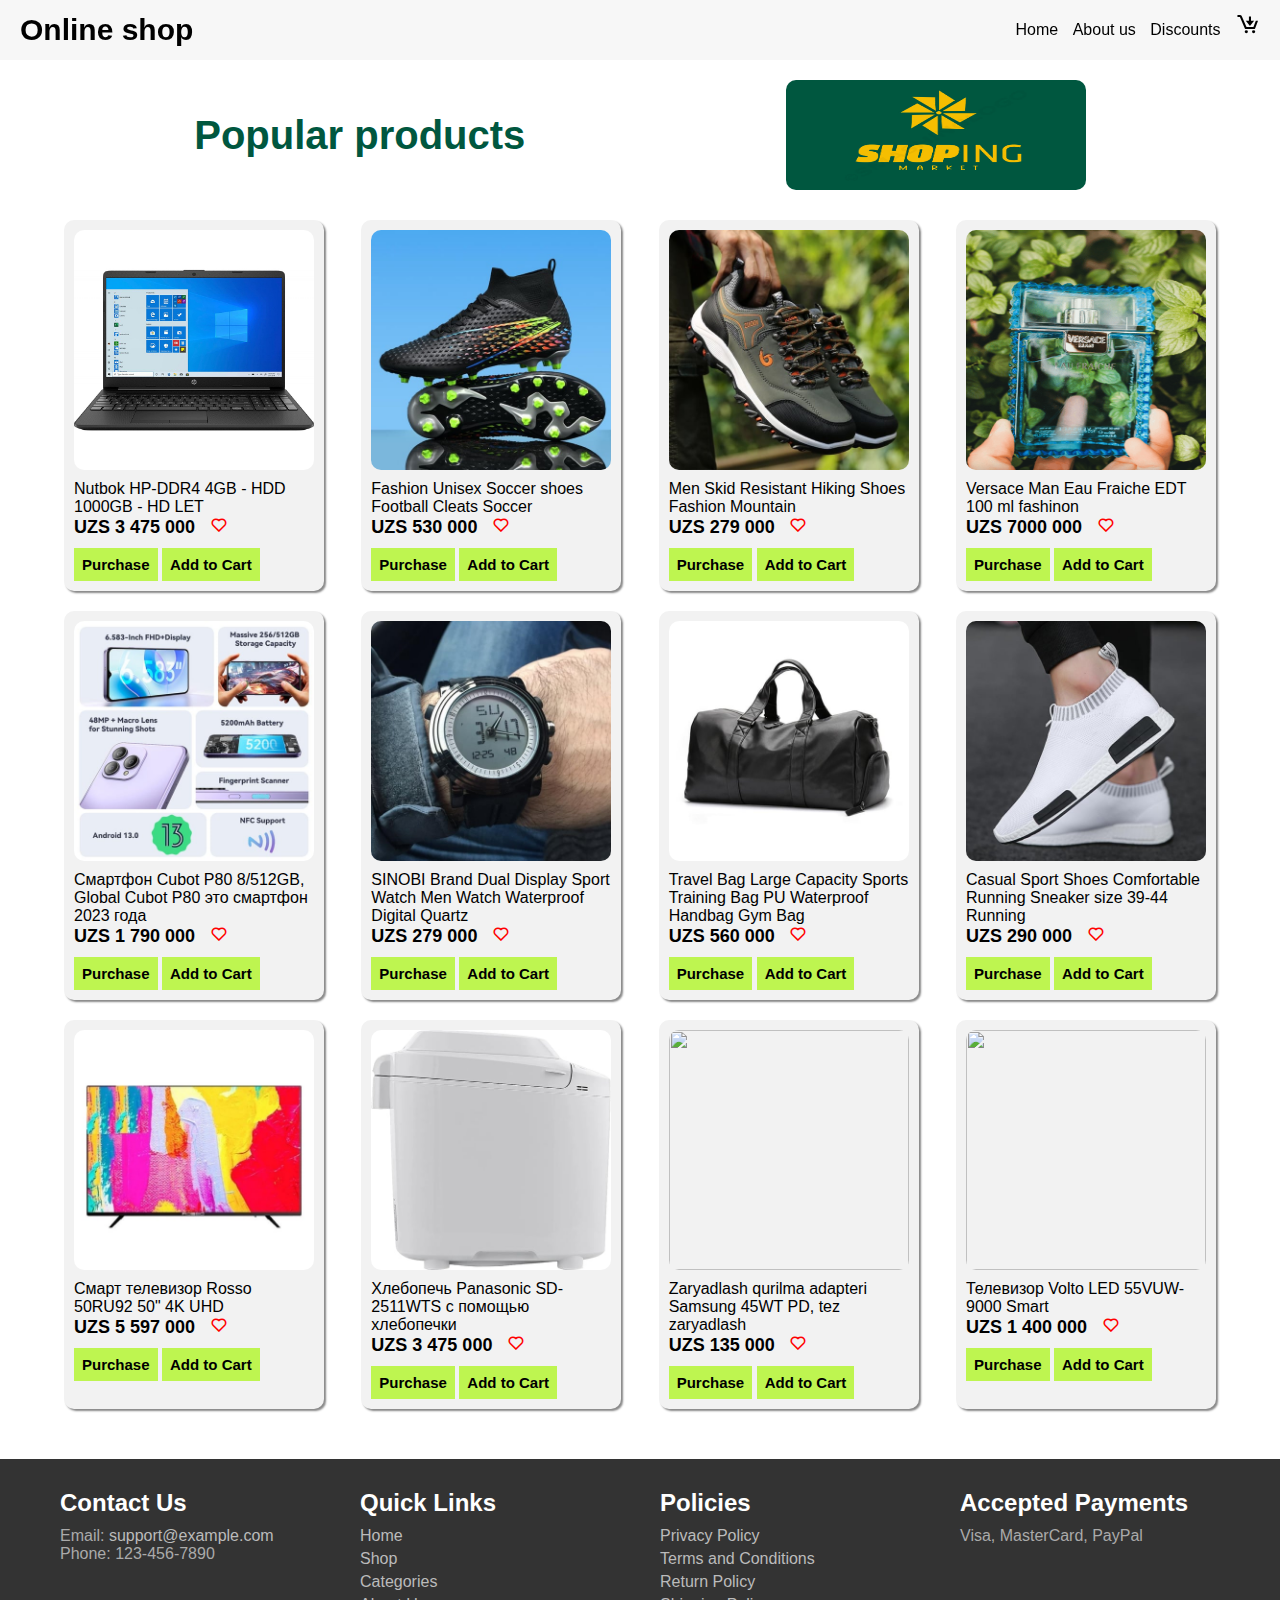
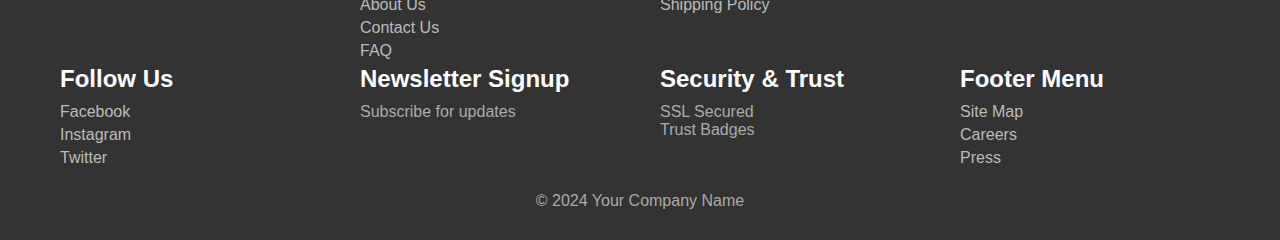
==== commit ad748622: "end site" ====
--- a/index.html
+++ b/index.html
@@ -1,215 +1,191 @@
 <!DOCTYPE html>
 <html lang="en">
+
 <head>
-    <meta charset="UTF-8">
-    <meta name="viewport" content="width=device-width, initial-scale=1.0">
-    <link rel="stylesheet" href="style.css">
-    <title>Your Shopping Site</title>
+  <meta charset="UTF-8">
+  <meta name="viewport" content="width=device-width, initial-scale=1.0">
+  <link href='https://unpkg.com/boxicons@2.1.4/css/boxicons.min.css' rel='stylesheet'>
+  <link rel="stylesheet" href="style.css">
+  <title>Online shop</title>
 </head>
+
 <body>
 
-
-    <footer>
-        <div class="footer-container">
-
-            <div class="footer-section">
-                <h2>Contact Us</h2>
-                <p>Email: <a href="mailto:support@example.com">support@example.com</a></p>
-                <p>Phone: 123-456-7890</p>
-            </div>
-
-            <div class="footer-section">
-                <h2>Quick Links</h2>
-                <ul>
-                    <li><a href="#">Home</a></li>
-                    <li><a href="#">Shop</a></li>
-                    <li><a href="#">Categories</a></li>
-                    <li><a href="#">About Us</a></li>
-                    <li><a href="#">Contact Us</a></li>
-                    <li><a href="#">FAQ</a></li>
-                </ul>
-            </div>
-
-            <div class="footer-section">
-                <h2>Policies</h2>
-                <ul>
-                    <li><a href="#">Privacy Policy</a></li>
-                    <li><a href="#">Terms and Conditions</a></li>
-                    <li><a href="#">Return Policy</a></li>
-                    <li><a href="#">Shipping Policy</a></li>
-                </ul>
-            </div>
-
-            <div class="footer-section">
-                <h2>Accepted Payments</h2>
-                <p>Visa, MasterCard, PayPal</p>
-            </div>
-
-        </div>
-
-        <div class="footer-container">
-
-            <div class="footer-section">
-                <h2>Follow Us</h2>
-                <ul>
-                    <li><a href="#">Facebook</a></li>
-                    <li><a href="#">Instagram</a></li>
-                    <li><a href="#">Twitter</a></li>
-                </ul>
-            </div>
-
-            <div class="footer-section">
-                <h2>Newsletter Signup</h2>
-                <p>Subscribe for updates</p>
-            </div>
-
-            <div class="footer-section">
-                <h2>Security & Trust</h2>
-                <p>SSL Secured</p>
-                <p>Trust Badges</p>
-            </div>
-
-            <div class="footer-section">
-                <h2>Footer Menu</h2>
-                <ul>
-                    <li><a href="#">Site Map</a></li>
-                    <li><a href="#">Careers</a></li>
-                    <li><a href="#">Press</a></li>
-                </ul>
-            </div>
-
-        </div>
-
-        <div class="copyright">
-            <p>&copy; 2024 Your Company Name</p>
-        </div>
-    </footer>
-
-
-    <script src="script.js"></script>
-</body>
-=======
-  <head>
-    <meta charset="UTF-8" />
-    <meta name="viewport" content="width=device-width, initial-scale=1.0" />
-    <title>shopping market</title>
-    <link
-      rel="stylesheet"
-      href="https://cdnjs.cloudflare.com/ajax/libs/font-awesome/6.5.1/css/all.min.css"
-      integrity="sha512-DTOQO9RWCH3ppGqcWaEA1BIZOC6xxalwEsw9c2QQeAIftl+Vegovlnee1c9QX4TctnWMn13TZye+giMm8e2LwA=="
-      crossorigin="anonymous"
-      referrerpolicy="no-referrer"
-    />
-    <link rel="stylesheet" href="style.css" />
-  </head>
-  <body>
-    <main>
-      <div class="shopimg-div">
-
-      <div class="main-asosiy-div">
-
-      <div class="main-navbar">
-        <h3>Ommabop mahsulotlar</h3>
-        <img class="shopingimg" src="./img/shoping.jpg" alt="" width="100px" />
-      </div>
-      <div class="main-navbar">
-        <div class="main-div">
-          <img src="./img/ras0.jpg" alt="" />
-          <p>Nutbok HP-DDR4 4GB - HDD 1000GB - HD LET</p>
-          <span>UZS 3 475 000</span>
-          <i class="fa-regular fa-heart"></i> <br />
-          <button id="addUser" onclick="hender('visible')">Sotib olish</button>
-          <button>Savatchaga</button>
-        </div>
-        <div class="main-div">
-          <img src="./img/krasofka.jpeg" alt="" />
-          <p>Fashion Unisex Soccer shoes Football Cleats Soccer</p>
-          <span> UZS 530 000</span>
-          <i class="fa-regular fa-heart"></i> <br /><button
-            onclick="hender('visible')"
-          >
-            Sotib olish
-          </button>
-          <button>Savatchaga</button>
-        </div>
-        <div class="main-div">
-          <img src="./img/karsofka 2.jpeg" alt="" />
-          <p>Men Skid Resistant Hiking Shoes Fashion Mountain</p>
-          <span>UZS 279 000</span> <i class="fa-regular fa-heart"></i> <br />
-          <button onclick="hender('visible')">Sotib olish</button>
-          <button>Savatchaga</button>
-        </div>
-        <div class="main-div">
-          <img src="./img/duxi.png" alt="" />
-          <p>Versace Man Eau Fraiche EDT 100 ml fashinon</p>
-          <span>UZS 7000 000</span>
-          <i class="fa-regular fa-heart"></i> <br />
-          <button onclick="hender('visible')">Sotib olish</button>
-          <button>Savatchaga</button>
-        </div>
-        <div class="main-div">
-          <img src="./img/phon.jpeg" alt="" />
-          <p>
-            Смартфон Cubot P80 8/512GB, Global Cubot P80 это смартфон 2023 года
-          </p>
-          <span>UZS 1 790 000</span>
-          <i class="fa-regular fa-heart"></i> <br />
-          <button onclick="hender('visible')">Sotib olish</button>
-          <button>Savatchaga</button>
-        </div>
-        <div class="main-div">
-          <img src="./img/soat.jpeg" alt="" />
-          <p>
-            SINOBI Brand Dual Display Sport Watch Men Watch Waterproof Digital
-            Quartz
-          </p>
-          <span>UZS 279 000</span>
-          <i class="fa-regular fa-heart"></i> <br />
-          <button onclick="hender('visible')">Sotib olish</button>
-          <button>Savatchaga</button>
-        </div>
-        <div class="main-div">
-          <img src="./img/sumka3.jpeg" alt="" />
-          <p>
-            Travel Bag Large Capacity Sports Training Bag PU Waterproof Handbag
-            Gym Bag
-          </p>
-          <span>UZS 560 000</span>
-          <i class="fa-regular fa-heart"></i> <br />
-          <button onclick="hender('visible')">Sotib olish</button>
-          <button>Savatchaga</button>
-        </div>
-        <div class="main-div">
-          <img src="./img/shoes.jpeg" alt="" />
-          <p>
-            Casual Sport Shoes Comfortable Running Sneaker size 39-44 Running
-          </p>
-          <span>UZS 290 000</span>
-          <i class="fa-regular fa-heart"></i> <br />
-          <button onclick="hender('visible')">Sotib olish</button>
-          <button>Savatchaga</button>
-        </div>
-        <div class="main-div">
-          <img src="./img/tv.jpeg" alt="" />
-          <p>Смарт телевизор Rosso 50RU92 50" 4K UHD</p>
-          <span>UZS 5 597 000</span>
-          <i class="fa-regular fa-heart"></i> <br />
-          <button onclick="hender('visible')">Sotib olish</button>
-          <button>Savatchaga</button>
-        </div>
-        <div class="main-div">
-          <img src="./img/kirmoshna.jpg" alt="" />
-          <p>Хлебопечь Panasonic SD-2511WTS С помощью хлебопечки</p>
-          <span>UZS 3 475 000</span> <i class="fa-regular fa-heart"></i> <br />
-          <button onclick="hender('visible')">Sotib olish</button>
-          <button>Savatchaga</button>
-        </div>
-      </div>
-    </main>
-
- 
-
-    <form id="userForm">
+  <!-- Header -->
+
+  <header>
+    <div class="title">
+      <h2>Online shop</h2>
+    </div>
+    <div class="links">
+      <a href="#">Home</a>
+      <a href="#footer">About us</a>
+      <a href="#">Discounts</a>
+      <a href="#"><i class='bx bx-cart-download'></i></a>
+    </div>
+  </header>
+
+
+  <!-- Main -->
+
+
+  <main>
+
+    <div class="main-navbar">
+      <h3>Popular products</h3>
+      <img class="shopingimg" src="./img/shoping.jpg" alt="" width="100px" />
+    </div>
+
+    <div class="main-wrap_products">
+
+      <div class="product">
+        <div class="product-img">
+          <img src="./img/ras0.jpg" alt="">
+        </div>
+        <p>Nutbok HP-DDR4 4GB - HDD 1000GB - HD LET</p>
+        <span>UZS 3 475 000</span>
+        <i class='bx bx-heart' style='color:#ff0000'></i>
+        <!-- <i class='bx bxs-heart' style='color:#ff0000'></i> -->
+        <br>
+        <button onclick="hender('visible')">Purchase</button>
+        <button>Add to Cart</button>
+      </div>
+
+      <div class="product">
+        <div class="product-img">
+          <img src="./img/krasofka.jpeg" alt="">
+        </div>
+        <p>Fashion Unisex Soccer shoes Football Cleats Soccer</p>
+        <span> UZS 530 000</span>
+        <i class='bx bx-heart' style='color:#ff0000'></i><br>
+        <button onclick="hender('visible')"> Purchase</button>
+        <button>Add to Cart</button>
+      </div>
+
+      <div class="product">
+        <div class="product-img">
+          <img src="./img/karsofka 2.jpeg" alt="">
+        </div>
+        <p>Men Skid Resistant Hiking Shoes Fashion Mountain</p>
+        <span>UZS 279 000</span> <i class='bx bx-heart' style='color:#ff0000'></i><br>
+        <button onclick="hender('visible')">Purchase</button>
+        <button>Add to Cart</button>
+      </div>
+
+      <div class="product">
+        <div class="product-img">
+          <img src="./img/duxi.png" alt="">
+        </div>
+        <p>Versace Man Eau Fraiche EDT 100 ml fashinon</p>
+        <span>UZS 7000 000</span>
+        <i class='bx bx-heart' style='color:#ff0000'></i><br>
+        <button onclick="hender('visible')">Purchase</button>
+        <button>Add to Cart</button>
+      </div>
+
+      <div class="product">
+        <div class="product-img">
+          <img src="./img/phon.jpeg" alt="">
+        </div>
+        <p>
+          Смартфон Cubot P80 8/512GB, Global Cubot P80 это смартфон 2023 года
+        </p>
+        <span>UZS 1 790 000</span>
+        <i class='bx bx-heart' style='color:#ff0000'></i><br>
+        <button onclick="hender('visible')">Purchase</button>
+        <button>Add to Cart</button>
+      </div>
+
+      <div class="product">
+        <div class="product-img">
+          <img src="./img/soat.jpeg" alt="">
+        </div>
+        <p>
+          SINOBI Brand Dual Display Sport Watch Men Watch Waterproof Digital
+          Quartz
+        </p>
+        <span>UZS 279 000</span>
+        <i class='bx bx-heart' style='color:#ff0000'></i><br>
+        <button onclick="hender('visible')">Purchase</button>
+        <button>Add to Cart</button>
+      </div>
+
+      <div class="product">
+        <div class="product-img">
+          <img src="./img/sumka3.jpeg" alt="">
+        </div>
+        <p>
+          Travel Bag Large Capacity Sports Training Bag PU Waterproof Handbag
+          Gym Bag
+        </p>
+        <span>UZS 560 000</span>
+        <i class='bx bx-heart' style='color:#ff0000'></i><br>
+        <button onclick="hender('visible')">Purchase</button>
+        <button>Add to Cart</button>
+      </div>
+
+      <div class="product">
+        <div class="product-img">
+          <img src="./img/shoes.jpeg" alt="">
+        </div>
+        <p>
+          Casual Sport Shoes Comfortable Running Sneaker size 39-44 Running
+        </p>
+        <span>UZS 290 000</span>
+        <i class='bx bx-heart' style='color:#ff0000'></i><br>
+        <button onclick="hender('visible')">Purchase</button>
+        <button>Add to Cart</button>
+      </div>
+
+      <div class="product">
+        <div class="product-img">
+          <img src="./img/tv.jpeg" alt="">
+        </div>
+        <p>Смарт телевизор Rosso 50RU92 50" 4K UHD</p>
+        <span>UZS 5 597 000</span>
+        <i class='bx bx-heart' style='color:#ff0000'></i><br>
+        <button onclick="hender('visible')">Purchase</button>
+        <button>Add to Cart</button>
+      </div>
+
+      <div class="product">
+        <div class="product-img">
+          <img src="./img/kirmoshna.jpg" alt="">
+        </div>
+        <p>Хлебопечь Panasonic SD-2511WTS c помощью хлебопечки</p>
+        <span>UZS 3 475 000</span> <i class='bx bx-heart' style='color:#ff0000'></i><br>
+        <button onclick="hender('visible')">Purchase</button>
+        <button>Add to Cart</button>
+      </div>
+
+      <div class="product">
+        <div class="product-img">
+          <img src="https://images.uzum.uz/ciudo1rltlh4bk4ocfgg/original.jpg" alt="">
+        </div>
+        <p>Zaryadlash qurilma adapteri Samsung 45WT PD, tez zaryadlash</p>
+        <span>UZS 135 000</span> <i class='bx bx-heart' style='color:#ff0000'></i><br>
+        <button onclick="hender('visible')">Purchase</button>
+        <button>Add to Cart</button>
+      </div>
+
+      <div class="product">
+        <div class="product-img">
+          <img src="https://images.uzum.uz/cm0jt99m4v40qhefvtd0/original.jpg" alt="">
+        </div>
+        <p>Телевизор Volto LED 55VUW-9000 Smart</p>
+        <span>UZS 1 400 000</span> <i class='bx bx-heart' style='color:#ff0000'></i><br>
+        <button onclick="hender('visible')">Purchase</button>
+        <button>Add to Cart</button>
+      </div>
+
+    </div>
+  </main>
+
+
+  <!-- buy  form to create  -->
+
+
+  <!-- <form id="userForm">
       <img class="imgform" src="./img/shoping.jpg" alt="" />
       <div>
         <label for="name">Ismizni kriting </label> <br />
@@ -230,9 +206,90 @@
         <img src="./img/uz.jpg" alt="" />
         <img src="./img/humo-logo-more.png" alt="" />
       </div>
-    </form>
-
-    <script src="script.js"></script>
-  </body>
-
-</html>
+    </form> -->
+
+
+  <!-- Footer -->
+
+
+  <footer id="footer">
+    <div class="footer-container">
+
+      <div class="footer-section">
+        <h2>Contact Us</h2>
+        <p>Email: <a href="mailto:support@example.com">support@example.com</a></p>
+        <p>Phone: 123-456-7890</p>
+      </div>
+
+      <div class="footer-section">
+        <h2>Quick Links</h2>
+        <ul>
+          <li><a href="#">Home</a></li>
+          <li><a href="#">Shop</a></li>
+          <li><a href="#">Categories</a></li>
+          <li><a href="#">About Us</a></li>
+          <li><a href="#">Contact Us</a></li>
+          <li><a href="#">FAQ</a></li>
+        </ul>
+      </div>
+
+      <div class="footer-section">
+        <h2>Policies</h2>
+        <ul>
+          <li><a href="#">Privacy Policy</a></li>
+          <li><a href="#">Terms and Conditions</a></li>
+          <li><a href="#">Return Policy</a></li>
+          <li><a href="#">Shipping Policy</a></li>
+        </ul>
+      </div>
+
+      <div class="footer-section">
+        <h2>Accepted Payments</h2>
+        <p>Visa, MasterCard, PayPal</p>
+      </div>
+
+    </div>
+
+    <div class="footer-container">
+
+      <div class="footer-section">
+        <h2>Follow Us</h2>
+        <ul>
+          <li><a href="#">Facebook</a></li>
+          <li><a href="#">Instagram</a></li>
+          <li><a href="#">Twitter</a></li>
+        </ul>
+      </div>
+
+      <div class="footer-section">
+        <h2>Newsletter Signup</h2>
+        <p>Subscribe for updates</p>
+      </div>
+
+      <div class="footer-section">
+        <h2>Security & Trust</h2>
+        <p>SSL Secured</p>
+        <p>Trust Badges</p>
+      </div>
+
+      <div class="footer-section">
+        <h2>Footer Menu</h2>
+        <ul>
+          <li><a href="#">Site Map</a></li>
+          <li><a href="#">Careers</a></li>
+          <li><a href="#">Press</a></li>
+        </ul>
+      </div>
+
+    </div>
+
+    <div class="copyright">
+      <p>&copy; 2024 Your Company Name</p>
+    </div>
+  </footer>
+
+
+  <script src="script.js"></script>
+</body>
+
+</html>--- a/style.css
+++ b/style.css
@@ -1,164 +1,139 @@
-
-body {
-    font-family: Arial, sans-serif;
-    margin: 0;
-    padding: 0;
-    box-sizing: border-box;
-}
-
-footer {
-    background-color: #333;
-    color: #fff;
-    padding: 30px 0;
-    text-align: center;
-}
-
-.footer-container {
-    display: flex;
-    flex-wrap: wrap;
-    justify-content: space-around;
-    max-width: 1200px;
-    margin: 0 auto;
-}
-
-.footer-section {
-    flex: 1;
-    margin: 0 20px;
-    text-align: left;
-}
-
-h2 {
-    color: #fff;
-    font-size: 1.5rem;
-    margin-bottom: 10px;
-}
-
-ul {
-    list-style-type: none;
-    padding: 0;
-}
-
-li {
-    margin-bottom: 5px;
-}
-
-a {
-    color: #bbb;
-    text-decoration: none;
-}
-
-a:hover {
-    color: #fff;
-    text-decoration: underline;
-}
-
-p {
-    color: #aaa;
-}
-
-.copyright {
-    margin-top: 20px;
 * {
     margin: 0;
     padding: 0;
     box-sizing: border-box;
+    text-decoration: none;
     font-family: sans-serif;
 }
 
+header {
+    width: 100%;
+    height: 60px;
+    line-height: 60px;
+    padding: 0 20px;
+    background: rgba(245, 245, 245, 0.829);
+    display: flex;
+    justify-content: space-between;
+
+    position: sticky;
+    top: 0;
+    z-index: 1;
+}
+
+header .title h2 {
+    font-size: 30px;
+}
+
+header .links a {
+    font-size: 16px;
+    color: black;
+    margin-left: 10px;
+}
+
+header .bx {
+    font-size: 25px;
+    font-family: sans-serif;
+}
+
+
+/* main */
+
+
 main {
-    background-color: #fbfbfb;
-    width: 100%;
-    height: 90vh;
-    padding: 0px 100px 0px 100px;
-}
-
-h3 {
+    width: 90%;
+    /* width: 100%; */
+    /* background-color: #fbfbfb; */
+    /* padding: 0px 100px; */
+    margin: 20px auto 50px auto;
+}
+
+main h3 {
     font-weight: 800;
     color: #00573f;
     display: inline;
     font-size: 40px;
-    margin-left: 10px;
-    padding-top: 40px;
+}
+
+.main-navbar {
+    width: 100%;
+    height: 110px;
+    display: flex;
+    align-items: center;
+    justify-content: space-around;
+    /* background: gray; */
 }
 
 .shopingimg {
-    border-radius: 10px;
     width: 300px;
     height: 110px;
-    margin-left: 100px;
-}
-
-.shopimg-div {
-    margin-top: 20px;
-    margin-bottom: 20px;
-    display: flex;
-}
-
-.main-navbar {
+    border-radius: 10px;
+}
+
+.main-wrap_products {
+    width: 100%;
     display: grid;
-    grid-template-columns: auto auto auto auto auto;
-    padding-left: 10px;
-    justify-content: space-around;
-    /* background-color: aqua; */
-    width: 100%;
-    height: 110vh;
-}
-
-.main-div {
-    border-radius: 10px;
-    margin-top: 20px;
+    grid-template-columns: auto auto auto auto;
+    gap: 20px;
+    justify-content: space-between;
+    margin-top: 30px;
+}
+
+.product {
     width: 260px;
-    height: 380px;
+    /* height: 380px; */
+    border-radius: 10px;
     background-color: #f2f2f2;
     box-shadow: 2px 2px 2px #888888;
-}
-
-.main-div p {
-    text-align: left;
-    font-size: 14px;
-    margin-bottom: 2px;
-}
-
-.main-div img {
-    border-radius: 10px;
-    width: 260px;
-    height: 250px;
+    padding: 10px;
+}
+
+.product-img {
+    width: 240px;
+    height: 240px;
+    overflow: hidden;
+}
+
+.product-img img {
+    width: 100%;
+    height: 100%;
+    border-radius: 10px;
     transition: 1s;
 }
 
-.main-div img:hover {
+.product img:hover {
     transform: scale(1.2);
 }
 
-.main-div span {
+.product p {
+    font-size: 16px;
+    margin-top: 10px;
+}
+
+.product span {
     font-size: 18px;
-    font-weight: 900;
-}
-
-.main-div button {
-    cursor: pointer;
-    margin-right: 10px;
+    font-weight: 800;
+}
+
+.product button {
     font-size: 15px;
     padding: 8px 8px;
     margin-top: 10px;
     font-weight: 700;
     background-color: #bef550;
+    cursor: pointer;
     border: none;
-
-}
-
-.main-div i {
-    cursor: pointer;
+}
+
+.product .bx {
     margin-left: 10px;
     font-size: 18px;
-}
-
-.main-div i:hover {
+    cursor: pointer;
+}
+
+.product .bx:hover {
     color: red;
-    font-weight: 900;
-}
-
-#userForm {
+}
+/* #userForm {
     opacity:0.9;
     visibility: hidden;
     z-index: 99;
@@ -214,5 +189,62 @@
     width: 80px;
     height: 60px;
     box-shadow: 0px 187px 75px rgba(0, 0, 0, 0.01), 0px 105px 63px rgba(0, 0, 0, 0.05), 0px 47px 47px rgba(0, 0, 0, 0.09), 0px 12px 26px rgba(0, 0, 0, 0.1), 0px 0px 0px rgba(0, 0, 0, 0.1);
-
+} */
+
+
+/* footer */
+
+
+footer {
+    background-color: #333;
+    color: #fff;
+    padding: 30px 0;
+    text-align: center;
+}
+
+.footer-container {
+    display: flex;
+    flex-wrap: wrap;
+    justify-content: space-around;
+    max-width: 1200px;
+    margin: 0 auto;
+}
+
+.footer-section {
+    flex: 1;
+    margin: 0 20px;
+    text-align: left;
+}
+
+footer h2 {
+    color: #fff;
+    font-size: 1.5rem;
+    margin-bottom: 10px;
+}
+
+footer ul {
+    list-style-type: none;
+    padding: 0;
+}
+
+footer li {
+    margin-bottom: 5px;
+}
+
+footer a {
+    color: #bbb;
+    text-decoration: none;
+}
+
+footer a:hover {
+    color: #fff;
+    text-decoration: underline;
+}
+
+footer p {
+    color: #aaa;
+}
+
+footer .copyright {
+    margin-top: 20px;
 }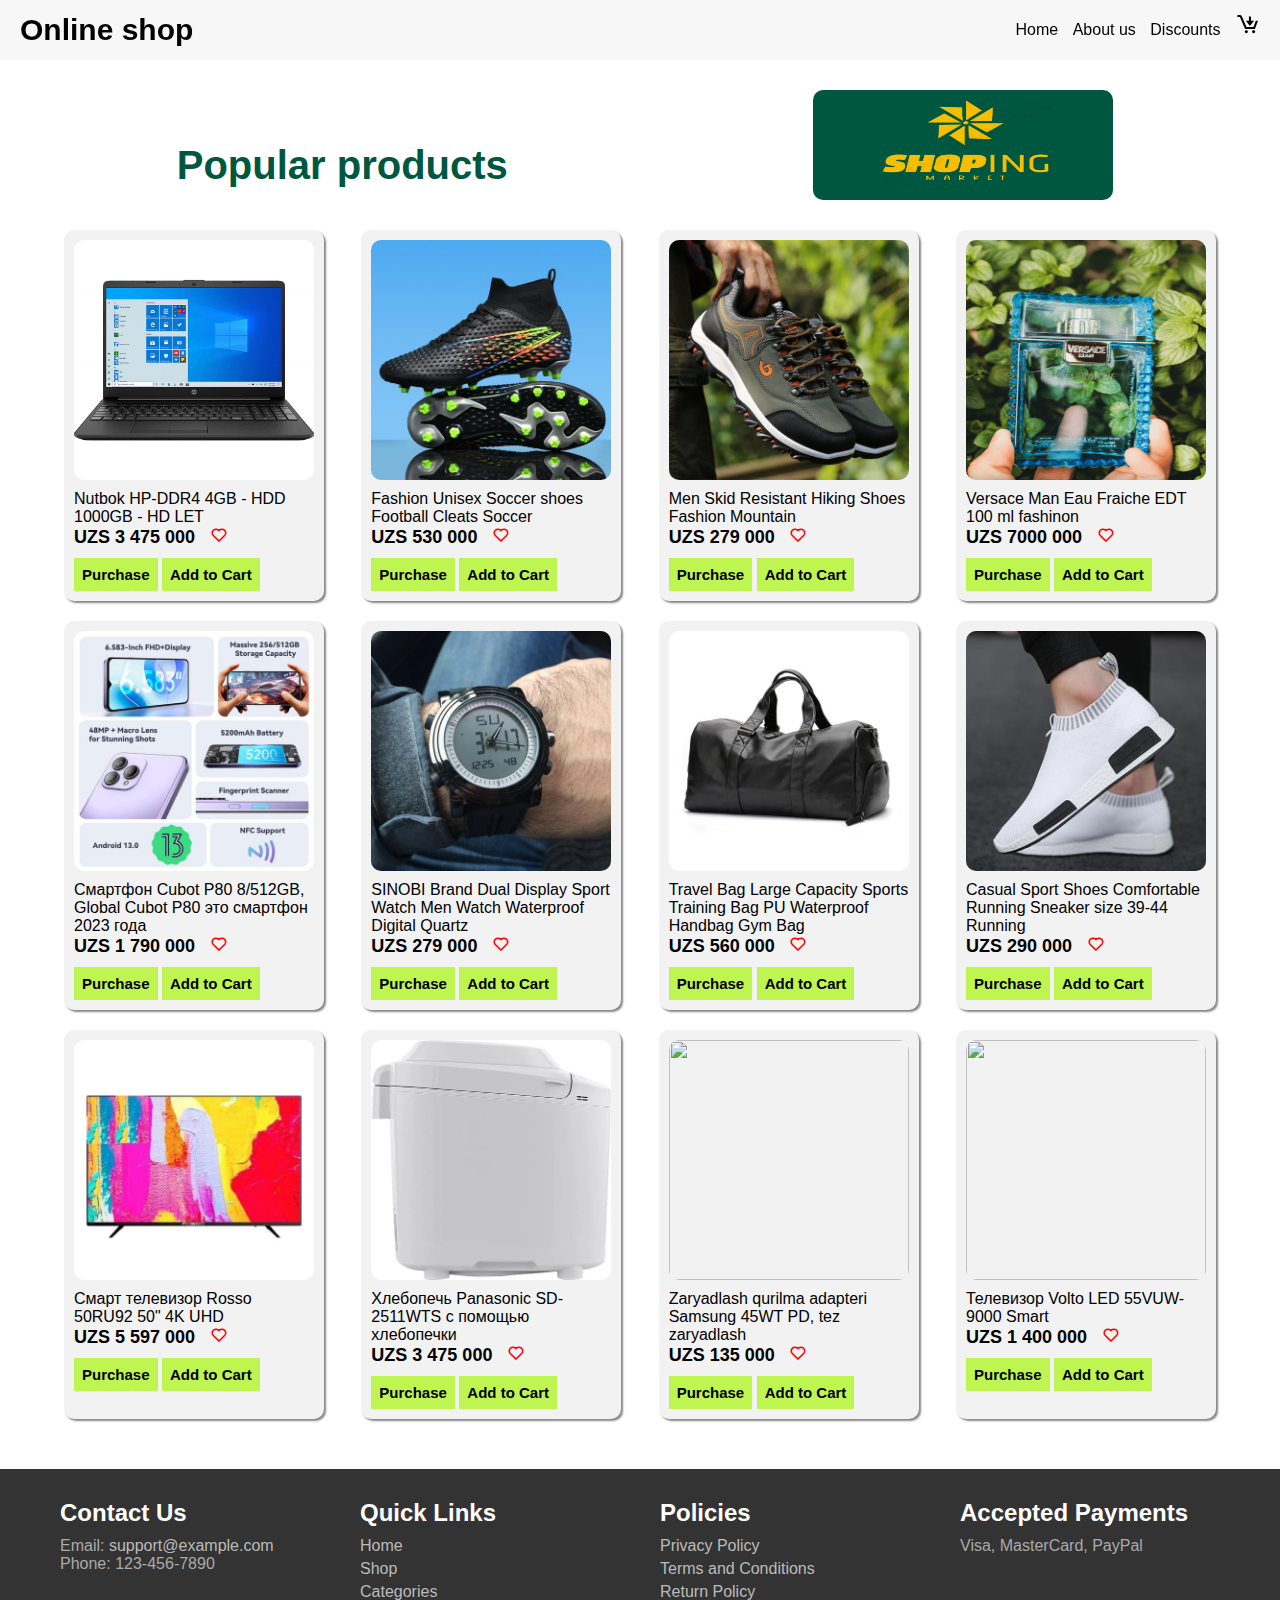
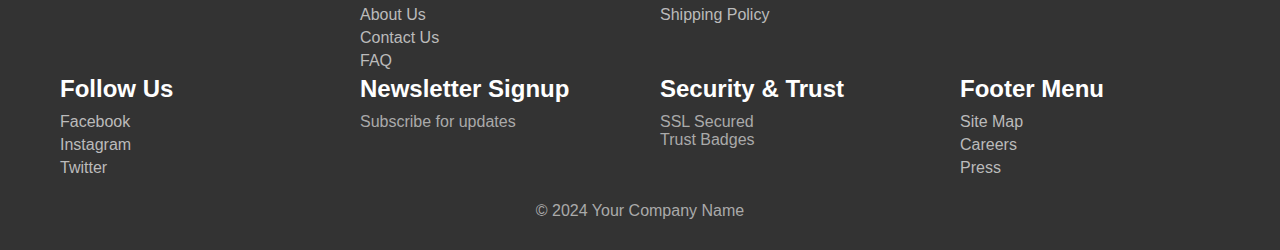
==== commit c46f1fe3: "new chang" ====
--- a/index.html
+++ b/index.html
@@ -1,191 +1,192 @@
 <!DOCTYPE html>
 <html lang="en">
-
-<head>
-  <meta charset="UTF-8">
-  <meta name="viewport" content="width=device-width, initial-scale=1.0">
-  <link href='https://unpkg.com/boxicons@2.1.4/css/boxicons.min.css' rel='stylesheet'>
-  <link rel="stylesheet" href="style.css">
-  <title>Online shop</title>
-</head>
-
-<body>
-
-  <!-- Header -->
-
-  <header>
-    <div class="title">
-      <h2>Online shop</h2>
-    </div>
-    <div class="links">
-      <a href="#">Home</a>
-      <a href="#footer">About us</a>
-      <a href="#">Discounts</a>
-      <a href="#"><i class='bx bx-cart-download'></i></a>
-    </div>
-  </header>
-
-
-  <!-- Main -->
-
-
-  <main>
-
-    <div class="main-navbar">
-      <h3>Popular products</h3>
-      <img class="shopingimg" src="./img/shoping.jpg" alt="" width="100px" />
-    </div>
-
-    <div class="main-wrap_products">
-
-      <div class="product">
-        <div class="product-img">
-          <img src="./img/ras0.jpg" alt="">
-        </div>
-        <p>Nutbok HP-DDR4 4GB - HDD 1000GB - HD LET</p>
-        <span>UZS 3 475 000</span>
-        <i class='bx bx-heart' style='color:#ff0000'></i>
-        <!-- <i class='bx bxs-heart' style='color:#ff0000'></i> -->
-        <br>
-        <button onclick="hender('visible')">Purchase</button>
-        <button>Add to Cart</button>
-      </div>
-
-      <div class="product">
-        <div class="product-img">
-          <img src="./img/krasofka.jpeg" alt="">
-        </div>
-        <p>Fashion Unisex Soccer shoes Football Cleats Soccer</p>
-        <span> UZS 530 000</span>
-        <i class='bx bx-heart' style='color:#ff0000'></i><br>
-        <button onclick="hender('visible')"> Purchase</button>
-        <button>Add to Cart</button>
-      </div>
-
-      <div class="product">
-        <div class="product-img">
-          <img src="./img/karsofka 2.jpeg" alt="">
-        </div>
-        <p>Men Skid Resistant Hiking Shoes Fashion Mountain</p>
-        <span>UZS 279 000</span> <i class='bx bx-heart' style='color:#ff0000'></i><br>
-        <button onclick="hender('visible')">Purchase</button>
-        <button>Add to Cart</button>
-      </div>
-
-      <div class="product">
-        <div class="product-img">
-          <img src="./img/duxi.png" alt="">
-        </div>
-        <p>Versace Man Eau Fraiche EDT 100 ml fashinon</p>
-        <span>UZS 7000 000</span>
-        <i class='bx bx-heart' style='color:#ff0000'></i><br>
-        <button onclick="hender('visible')">Purchase</button>
-        <button>Add to Cart</button>
-      </div>
-
-      <div class="product">
-        <div class="product-img">
-          <img src="./img/phon.jpeg" alt="">
-        </div>
-        <p>
-          Смартфон Cubot P80 8/512GB, Global Cubot P80 это смартфон 2023 года
-        </p>
-        <span>UZS 1 790 000</span>
-        <i class='bx bx-heart' style='color:#ff0000'></i><br>
-        <button onclick="hender('visible')">Purchase</button>
-        <button>Add to Cart</button>
-      </div>
-
-      <div class="product">
-        <div class="product-img">
-          <img src="./img/soat.jpeg" alt="">
-        </div>
-        <p>
-          SINOBI Brand Dual Display Sport Watch Men Watch Waterproof Digital
-          Quartz
-        </p>
-        <span>UZS 279 000</span>
-        <i class='bx bx-heart' style='color:#ff0000'></i><br>
-        <button onclick="hender('visible')">Purchase</button>
-        <button>Add to Cart</button>
-      </div>
-
-      <div class="product">
-        <div class="product-img">
-          <img src="./img/sumka3.jpeg" alt="">
-        </div>
-        <p>
-          Travel Bag Large Capacity Sports Training Bag PU Waterproof Handbag
-          Gym Bag
-        </p>
-        <span>UZS 560 000</span>
-        <i class='bx bx-heart' style='color:#ff0000'></i><br>
-        <button onclick="hender('visible')">Purchase</button>
-        <button>Add to Cart</button>
-      </div>
-
-      <div class="product">
-        <div class="product-img">
-          <img src="./img/shoes.jpeg" alt="">
-        </div>
-        <p>
-          Casual Sport Shoes Comfortable Running Sneaker size 39-44 Running
-        </p>
-        <span>UZS 290 000</span>
-        <i class='bx bx-heart' style='color:#ff0000'></i><br>
-        <button onclick="hender('visible')">Purchase</button>
-        <button>Add to Cart</button>
-      </div>
-
-      <div class="product">
-        <div class="product-img">
-          <img src="./img/tv.jpeg" alt="">
-        </div>
-        <p>Смарт телевизор Rosso 50RU92 50" 4K UHD</p>
-        <span>UZS 5 597 000</span>
-        <i class='bx bx-heart' style='color:#ff0000'></i><br>
-        <button onclick="hender('visible')">Purchase</button>
-        <button>Add to Cart</button>
-      </div>
-
-      <div class="product">
-        <div class="product-img">
-          <img src="./img/kirmoshna.jpg" alt="">
-        </div>
-        <p>Хлебопечь Panasonic SD-2511WTS c помощью хлебопечки</p>
-        <span>UZS 3 475 000</span> <i class='bx bx-heart' style='color:#ff0000'></i><br>
-        <button onclick="hender('visible')">Purchase</button>
-        <button>Add to Cart</button>
-      </div>
-
-      <div class="product">
-        <div class="product-img">
-          <img src="https://images.uzum.uz/ciudo1rltlh4bk4ocfgg/original.jpg" alt="">
-        </div>
-        <p>Zaryadlash qurilma adapteri Samsung 45WT PD, tez zaryadlash</p>
-        <span>UZS 135 000</span> <i class='bx bx-heart' style='color:#ff0000'></i><br>
-        <button onclick="hender('visible')">Purchase</button>
-        <button>Add to Cart</button>
-      </div>
-
-      <div class="product">
-        <div class="product-img">
-          <img src="https://images.uzum.uz/cm0jt99m4v40qhefvtd0/original.jpg" alt="">
-        </div>
-        <p>Телевизор Volto LED 55VUW-9000 Smart</p>
-        <span>UZS 1 400 000</span> <i class='bx bx-heart' style='color:#ff0000'></i><br>
-        <button onclick="hender('visible')">Purchase</button>
-        <button>Add to Cart</button>
-      </div>
-
-    </div>
-  </main>
-
-
-  <!-- buy  form to create  -->
-
-
-  <!-- <form id="userForm">
+  <head>
+    <meta charset="UTF-8" />
+    <meta name="viewport" content="width=device-width, initial-scale=1.0" />
+    <link
+      href="https://unpkg.com/boxicons@2.1.4/css/boxicons.min.css"
+      rel="stylesheet"
+    />
+    <link rel="stylesheet" href="style.css" />
+    <title>Online shop</title>
+  </head>
+
+  <body>
+    <!-- Header -->
+
+    <header>
+      <div class="title">
+        <h2>Online shop</h2>
+      </div>
+      <div class="links">
+        <a href="#">Home</a>
+        <a href="#footer">About us</a>
+        <a href="#">Discounts</a>
+        <a href="#"><i class="bx bx-cart-download"></i></a>
+      </div>
+    </header>
+
+    <!-- Main -->
+
+    <main>
+      <div class="main-navbar">
+        <h3>Popular products</h3>
+        <img class="shopingimg" src="./img/shoping.jpg" alt="" width="100px" />
+      </div>
+
+      <div class="main-wrap_products">
+        <div class="product">
+          <div class="product-img">
+            <img src="./img/ras0.jpg" alt="" />
+          </div>
+          <p>Nutbok HP-DDR4 4GB - HDD 1000GB - HD LET</p>
+          <span>UZS 3 475 000</span>
+          <i class="bx bx-heart" style="color: #ff0000"></i>
+          <!-- <i class='bx bxs-heart' style='color:#ff0000'></i> -->
+          <br />
+          <button onclick="hender('visible')">Purchase</button>
+          <button>Add to Cart</button>
+        </div>
+        <div class="product">
+          <div class="product-img">
+            <img src="./img/krasofka.jpeg" alt="" />
+          </div>
+          <p>Fashion Unisex Soccer shoes Football Cleats Soccer</p>
+          <span> UZS 530 000</span>
+          <i class="bx bx-heart" style="color: #ff0000"></i><br />
+          <button onclick="hender('visible')">Purchase</button>
+          <button>Add to Cart</button>
+        </div>
+        <div class="product">
+          <div class="product-img">
+            <img src="./img/karsofka 2.jpeg" alt="" />
+          </div>
+          <p>Men Skid Resistant Hiking Shoes Fashion Mountain</p>
+          <span>UZS 279 000</span>
+          <i class="bx bx-heart" style="color: #ff0000"></i><br />
+          <button onclick="hender('visible')">Purchase</button>
+          <button>Add to Cart</button>
+        </div>
+        <div class="product">
+          <div class="product-img">
+            <img src="./img/duxi.png" alt="" />
+          </div>
+          <p>Versace Man Eau Fraiche EDT 100 ml fashinon</p>
+          <span>UZS 7000 000</span>
+          <i class="bx bx-heart" style="color: #ff0000"></i><br />
+          <button onclick="hender('visible')">Purchase</button>
+          <button>Add to Cart</button>
+        </div>
+
+        <div class="product">
+          <div class="product-img">
+            <img src="./img/phon.jpeg" alt="" />
+          </div>
+          <p>
+            Смартфон Cubot P80 8/512GB, Global Cubot P80 это смартфон 2023 года
+          </p>
+          <span>UZS 1 790 000</span>
+          <i class="bx bx-heart" style="color: #ff0000"></i><br />
+          <button onclick="hender('visible')">Purchase</button>
+          <button>Add to Cart</button>
+        </div>
+
+        <div class="product">
+          <div class="product-img">
+            <img src="./img/soat.jpeg" alt="" />
+          </div>
+          <p>
+            SINOBI Brand Dual Display Sport Watch Men Watch Waterproof Digital
+            Quartz
+          </p>
+          <span>UZS 279 000</span>
+          <i class="bx bx-heart" style="color: #ff0000"></i><br />
+          <button onclick="hender('visible')">Purchase</button>
+          <button>Add to Cart</button>
+        </div>
+
+        <div class="product">
+          <div class="product-img">
+            <img src="./img/sumka3.jpeg" alt="" />
+          </div>
+          <p>
+            Travel Bag Large Capacity Sports Training Bag PU Waterproof Handbag
+            Gym Bag
+          </p>
+          <span>UZS 560 000</span>
+          <i class="bx bx-heart" style="color: #ff0000"></i><br />
+          <button onclick="hender('visible')">Purchase</button>
+          <button>Add to Cart</button>
+        </div>
+
+        <div class="product">
+          <div class="product-img">
+            <img src="./img/shoes.jpeg" alt="" />
+          </div>
+          <p>
+            Casual Sport Shoes Comfortable Running Sneaker size 39-44 Running
+          </p>
+          <span>UZS 290 000</span>
+          <i class="bx bx-heart" style="color: #ff0000"></i><br />
+          <button onclick="hender('visible')">Purchase</button>
+          <button>Add to Cart</button>
+        </div>
+
+        <div class="product">
+          <div class="product-img">
+            <img src="./img/tv.jpeg" alt="" />
+          </div>
+          <p>Смарт телевизор Rosso 50RU92 50" 4K UHD</p>
+          <span>UZS 5 597 000</span>
+          <i class="bx bx-heart" style="color: #ff0000"></i><br />
+          <button onclick="hender('visible')">Purchase</button>
+          <button>Add to Cart</button>
+        </div>
+
+        <div class="product">
+          <div class="product-img">
+            <img src="./img/kirmoshna.jpg" alt="" />
+          </div>
+          <p>Хлебопечь Panasonic SD-2511WTS c помощью хлебопечки</p>
+          <span>UZS 3 475 000</span>
+          <i class="bx bx-heart" style="color: #ff0000"></i><br />
+          <button onclick="hender('visible')">Purchase</button>
+          <button>Add to Cart</button>
+        </div>
+
+        <div class="product">
+          <div class="product-img">
+            <img
+              src="https://images.uzum.uz/ciudo1rltlh4bk4ocfgg/original.jpg"
+              alt=""
+            />
+          </div>
+          <p>Zaryadlash qurilma adapteri Samsung 45WT PD, tez zaryadlash</p>
+          <span>UZS 135 000</span>
+          <i class="bx bx-heart" style="color: #ff0000"></i><br />
+          <button onclick="hender('visible')">Purchase</button>
+          <button>Add to Cart</button>
+        </div>
+
+        <div class="product">
+          <div class="product-img">
+            <img
+              src="https://images.uzum.uz/cm0jt99m4v40qhefvtd0/original.jpg"
+              alt=""
+            />
+          </div>
+          <p>Телевизор Volto LED 55VUW-9000 Smart</p>
+          <span>UZS 1 400 000</span>
+          <i class="bx bx-heart" style="color: #ff0000"></i><br />
+          <button onclick="hender('visible')">Purchase</button>
+          <button>Add to Cart</button>
+        </div>
+      </div>
+    </main>
+
+    <!-- buy  form to create  -->
+
+    <form id="userForm">
       <img class="imgform" src="./img/shoping.jpg" alt="" />
       <div>
         <label for="name">Ismizni kriting </label> <br />
@@ -196,8 +197,15 @@
         <input name="age" type="number" />
       </div>
       <div>
-        <label for="phon">Nomerzini krituing</label><br />
-        <input name="name" type="number" />
+        <label for="phon">Nomerzini kriting</label><br />
+        <input name="phon" type="number" />
+      </div>
+      <div class="gender-div">
+        <p>Male</p>
+        <input name="chek" type="radio" />
+        <p>Female</p>
+        <input type="radio" name="chek" />
+        
       </div>
       <button type="submit">Zakas berish</button>
       <button onclick="hender(hidden)">Bekor qilish</button>
@@ -206,90 +214,84 @@
         <img src="./img/uz.jpg" alt="" />
         <img src="./img/humo-logo-more.png" alt="" />
       </div>
-    </form> -->
-
-
-  <!-- Footer -->
-
-
-  <footer id="footer">
-    <div class="footer-container">
-
-      <div class="footer-section">
-        <h2>Contact Us</h2>
-        <p>Email: <a href="mailto:support@example.com">support@example.com</a></p>
-        <p>Phone: 123-456-7890</p>
-      </div>
-
-      <div class="footer-section">
-        <h2>Quick Links</h2>
-        <ul>
-          <li><a href="#">Home</a></li>
-          <li><a href="#">Shop</a></li>
-          <li><a href="#">Categories</a></li>
-          <li><a href="#">About Us</a></li>
-          <li><a href="#">Contact Us</a></li>
-          <li><a href="#">FAQ</a></li>
-        </ul>
-      </div>
-
-      <div class="footer-section">
-        <h2>Policies</h2>
-        <ul>
-          <li><a href="#">Privacy Policy</a></li>
-          <li><a href="#">Terms and Conditions</a></li>
-          <li><a href="#">Return Policy</a></li>
-          <li><a href="#">Shipping Policy</a></li>
-        </ul>
-      </div>
-
-      <div class="footer-section">
-        <h2>Accepted Payments</h2>
-        <p>Visa, MasterCard, PayPal</p>
-      </div>
-
-    </div>
-
-    <div class="footer-container">
-
-      <div class="footer-section">
-        <h2>Follow Us</h2>
-        <ul>
-          <li><a href="#">Facebook</a></li>
-          <li><a href="#">Instagram</a></li>
-          <li><a href="#">Twitter</a></li>
-        </ul>
-      </div>
-
-      <div class="footer-section">
-        <h2>Newsletter Signup</h2>
-        <p>Subscribe for updates</p>
-      </div>
-
-      <div class="footer-section">
-        <h2>Security & Trust</h2>
-        <p>SSL Secured</p>
-        <p>Trust Badges</p>
-      </div>
-
-      <div class="footer-section">
-        <h2>Footer Menu</h2>
-        <ul>
-          <li><a href="#">Site Map</a></li>
-          <li><a href="#">Careers</a></li>
-          <li><a href="#">Press</a></li>
-        </ul>
-      </div>
-
-    </div>
-
-    <div class="copyright">
-      <p>&copy; 2024 Your Company Name</p>
-    </div>
-  </footer>
-
-
-  <script src="script.js"></script>
-</body>
-
-</html>+    </form>
+
+    <!-- Footer -->
+
+    <footer id="footer">
+      <div class="footer-container">
+        <div class="footer-section">
+          <h2>Contact Us</h2>
+          <p>
+            Email: <a href="mailto:support@example.com">support@example.com</a>
+          </p>
+          <p>Phone: 123-456-7890</p>
+        </div>
+
+        <div class="footer-section">
+          <h2>Quick Links</h2>
+          <ul>
+            <li><a href="#">Home</a></li>
+            <li><a href="#">Shop</a></li>
+            <li><a href="#">Categories</a></li>
+            <li><a href="#">About Us</a></li>
+            <li><a href="#">Contact Us</a></li>
+            <li><a href="#">FAQ</a></li>
+          </ul>
+        </div>
+
+        <div class="footer-section">
+          <h2>Policies</h2>
+          <ul>
+            <li><a href="#">Privacy Policy</a></li>
+            <li><a href="#">Terms and Conditions</a></li>
+            <li><a href="#">Return Policy</a></li>
+            <li><a href="#">Shipping Policy</a></li>
+          </ul>
+        </div>
+
+        <div class="footer-section">
+          <h2>Accepted Payments</h2>
+          <p>Visa, MasterCard, PayPal</p>
+        </div>
+      </div>
+
+      <div class="footer-container">
+        <div class="footer-section">
+          <h2>Follow Us</h2>
+          <ul>
+            <li><a href="#">Facebook</a></li>
+            <li><a href="#">Instagram</a></li>
+            <li><a href="#">Twitter</a></li>
+          </ul>
+        </div>
+
+        <div class="footer-section">
+          <h2>Newsletter Signup</h2>
+          <p>Subscribe for updates</p>
+        </div>
+
+        <div class="footer-section">
+          <h2>Security & Trust</h2>
+          <p>SSL Secured</p>
+          <p>Trust Badges</p>
+        </div>
+
+        <div class="footer-section">
+          <h2>Footer Menu</h2>
+          <ul>
+            <li><a href="#">Site Map</a></li>
+            <li><a href="#">Careers</a></li>
+            <li><a href="#">Press</a></li>
+          </ul>
+        </div>
+      </div>
+
+      <div class="copyright">
+        <p>&copy; 2024 Your Company Name</p>
+      </div>
+    </footer>
+
+    <script src="script.js"></script>
+  </body>
+</html>
--- a/style.css
+++ b/style.css
@@ -52,10 +52,24 @@
     color: #00573f;
     display: inline;
     font-size: 40px;
-}
+
+    margin-left: 10px;
+    padding-top: 40px;
+}
+
+.shopingimg {
+    border-radius: 10px;
+    width: 300px;
+    height: 110px;
+    margin-left: 100px;
+}
+
 
 .main-navbar {
     width: 100%;
+
+    margin-top:  30px;
+    /* height: 110vh; */
     height: 110px;
     display: flex;
     align-items: center;
@@ -133,17 +147,14 @@
 .product .bx:hover {
     color: red;
 }
-/* #userForm {
+
+#userForm {
+    width: 350px;
+    height: 70vh;
     opacity:0.9;
     visibility: hidden;
-    z-index: 99;
     background-color: aquamarine;
-    position: fixed;
-    top: 200px;
-    left: 40%;
-    width: 350px;
-    border-radius: 10px;
-    height: 70vh;
+    border-radius: 10px;
     padding: 20px;
     display: flex;
     justify-content: center;
@@ -151,6 +162,10 @@
     flex-direction: column;
     gap: 20px;
     box-shadow: 2px 2px 10px #ccc;
+
+    position: fixed;
+    top: 20%;
+    left: 40%;
 }
 
 #userForm input {
@@ -189,9 +204,18 @@
     width: 80px;
     height: 60px;
     box-shadow: 0px 187px 75px rgba(0, 0, 0, 0.01), 0px 105px 63px rgba(0, 0, 0, 0.05), 0px 47px 47px rgba(0, 0, 0, 0.09), 0px 12px 26px rgba(0, 0, 0, 0.1), 0px 0px 0px rgba(0, 0, 0, 0.1);
-} */
-
-
+}
+
+.gender-div {
+    color: blue;
+    font-weight: 700;
+    margin-left: 25px;
+    width: 250px ;
+    /* background-color: #00573f; */
+    height: 60px;
+    display: flex;
+
+}
 /* footer */
 
 
